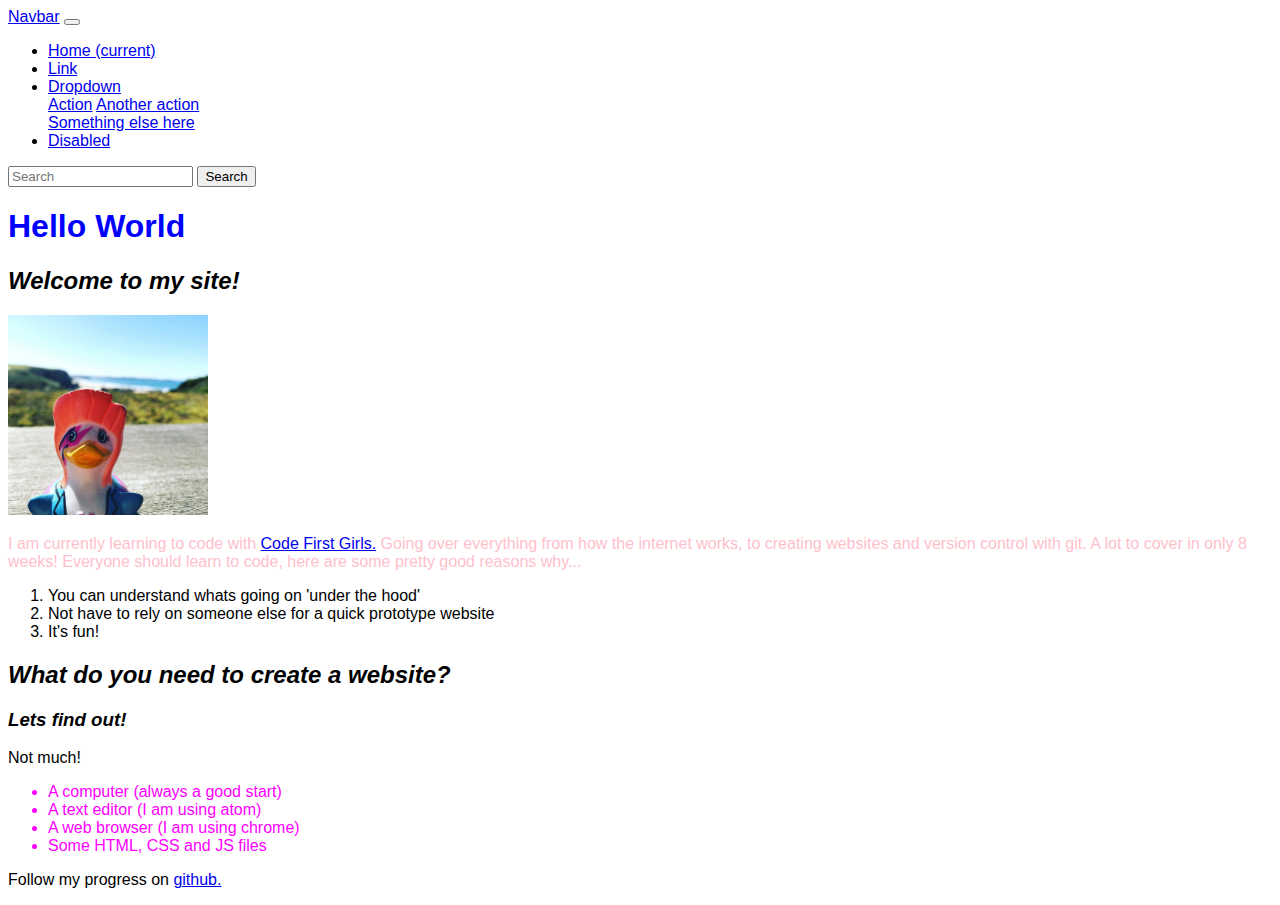
==== index.html @ 2ead41dc "Update index.html" ====
<!DOCTYPE html PUBLIC "-//W3C//DTD HTML 4.01//EN" "http://www.w3.org/TR/html4/strict.dtd">
<html>
<head>
  <link rel="stylesheet" href="https://stackpath.bootstrapcdn.com/bootstrap/4.4.0/css/bootstrap.min.css" integrity="sha384-SI27wrMjH3ZZ89r4o+fGIJtnzkAnFs3E4qz9DIYioCQ5l9Rd/7UAa8DHcaL8jkWt" crossorigin="anonymous">
  <link rel="stylesheet" type="text/css" href="CSS/style.css">
</head>
<body>
  <nav class="navbar navbar-expand-lg navbar-light bg-light">
  <a class="navbar-brand" href="#">Navbar</a>
  <button class="navbar-toggler" type="button" data-toggle="collapse" data-target="#navbarSupportedContent" aria-controls="navbarSupportedContent" aria-expanded="false" aria-label="Toggle navigation">
    <span class="navbar-toggler-icon"></span>
  </button>

  <div class="collapse navbar-collapse" id="navbarSupportedContent">
    <ul class="navbar-nav mr-auto">
      <li class="nav-item active">
        <a class="nav-link" href="#">Home <span class="sr-only">(current)</span></a>
      </li>
      <li class="nav-item">
        <a class="nav-link" href="#">Link</a>
      </li>
      <li class="nav-item dropdown">
        <a class="nav-link dropdown-toggle" href="#" id="navbarDropdown" role="button" data-toggle="dropdown" aria-haspopup="true" aria-expanded="false">
          Dropdown
        </a>
        <div class="dropdown-menu" aria-labelledby="navbarDropdown">
          <a class="dropdown-item" href="#">Action</a>
          <a class="dropdown-item" href="#">Another action</a>
          <div class="dropdown-divider"></div>
          <a class="dropdown-item" href="#">Something else here</a>
        </div>
      </li>
      <li class="nav-item">
        <a class="nav-link disabled" href="#" tabindex="-1" aria-disabled="true">Disabled</a>
      </li>
    </ul>
    <form class="form-inline my-2 my-lg-0">
      <input class="form-control mr-sm-2" type="search" placeholder="Search" aria-label="Search">
      <button class="btn btn-outline-success my-2 my-sm-0" type="submit">Search</button>
    </form>
  </div>
</nav>
  <h1>Hello World</h1>
  <h2 id="headingtwo" >Welcome to my site!</h2>
    <img src='duck.jpg'height='200'width='200'>

    <p id="basetext"> I am currently learning to code with <a href="https://www.codefirstgirls.org.uk/">
        Code First Girls.</a> Going over everything from how the internet works, to creating websites and version control with git. A lot to cover in only 8 weeks! Everyone should learn to code, here are some pretty good reasons why...
      <ol>
        <li> You can understand whats going on 'under the hood'</li>
        <li> Not have to rely on someone else for a quick prototype website </li>
        <li> It's fun! </li>
      </ol>
      <script src="https://code.jquery.com/jquery-3.4.1.slim.min.js" integrity="sha384-J6qa4849blE2+poT4WnyKhv5vZF5SrPo0iEjwBvKU7imGFAV0wwj1yYfoRSJoZ+n" crossorigin="anonymous"></script>
<script src="https://cdn.jsdelivr.net/npm/popper.js@1.16.0/dist/umd/popper.min.js" integrity="sha384-Q6E9RHvbIyZFJoft+2mJbHaEWldlvI9IOYy5n3zV9zzTtmI3UksdQRVvoxMfooAo" crossorigin="anonymous"></script>
<script src="https://stackpath.bootstrapcdn.com/bootstrap/4.4.0/js/bootstrap.min.js" integrity="sha384-3qaqj0lc6sV/qpzrc1N5DC6i1VRn/HyX4qdPaiEFbn54VjQBEU341pvjz7Dv3n6P" crossorigin="anonymous"></script>
</body>
<head>
  <h2> <i>What do you need to create a website?</i> </h2>
  <h3> <i>Lets find out!</i> </h3>

Not much!

<ul class="lists">
    <li > A computer (always a good start)
    <li > A text editor (I am using atom)
    <li > A web browser (I am using chrome)
    <li > Some HTML, CSS and JS files
</ul>

Follow my progress on <a href="https://github.com/"> github.</a> <span class="Apple-converted-space"> </span></span></p>


</html>
---- CSS/style.css ----
h1 {
  color: blue;
}

#basetext {
    color:pink;
}

.list {
  color:green
}

.lists {
  color:magenta
}

#headingtwo {
  font-style: italic;
  font-family: arial
}

body {
  font-family: arial

}
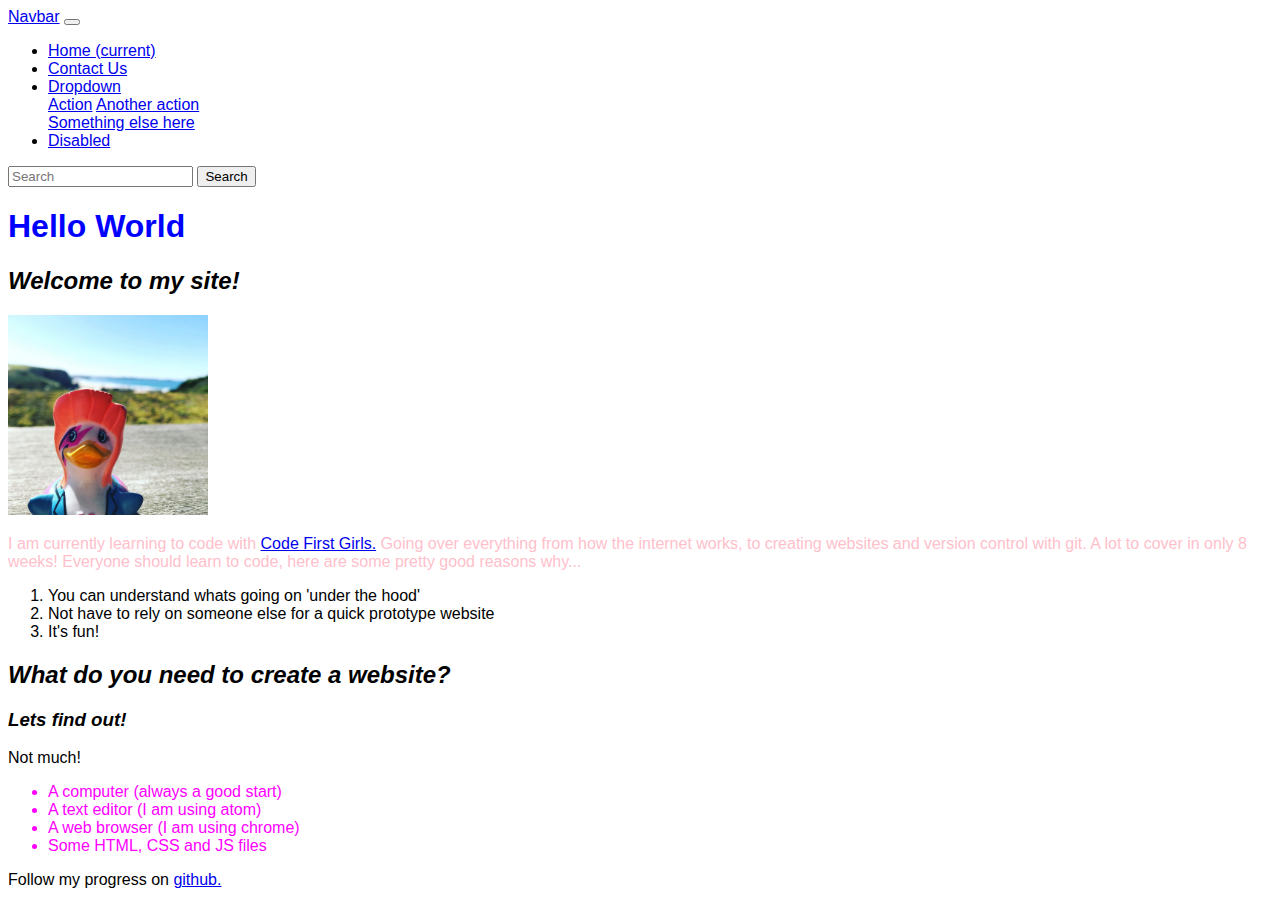
==== commit d1432250: "With online" ====
--- a/index.html
+++ b/index.html
@@ -17,7 +17,7 @@
         <a class="nav-link" href="#">Home <span class="sr-only">(current)</span></a>
       </li>
       <li class="nav-item">
-        <a class="nav-link" href="#">Link</a>
+        <a class="nav-link" href="./contact.html">Contact Us</a>
       </li>
       <li class="nav-item dropdown">
         <a class="nav-link dropdown-toggle" href="#" id="navbarDropdown" role="button" data-toggle="dropdown" aria-haspopup="true" aria-expanded="false">
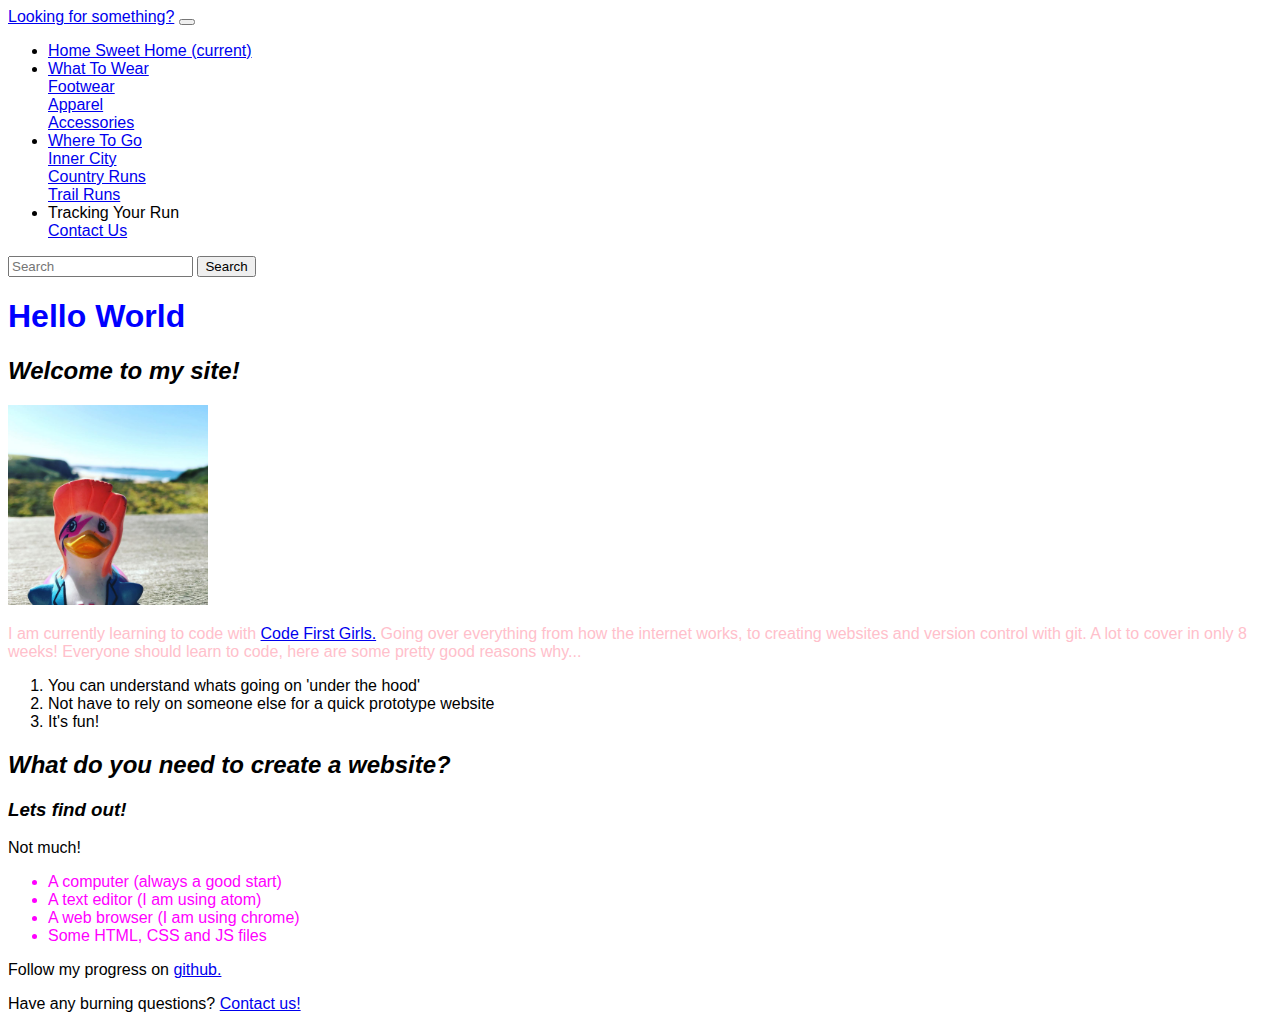
==== commit f01fa7b4: "pages updated" ====
--- a/index.html
+++ b/index.html
@@ -6,7 +6,7 @@
 </head>
 <body>
   <nav class="navbar navbar-expand-lg navbar-light bg-light">
-  <a class="navbar-brand" href="#">Navbar</a>
+  <a class="navbar-brand" href="#">Looking for something?</a>
   <button class="navbar-toggler" type="button" data-toggle="collapse" data-target="#navbarSupportedContent" aria-controls="navbarSupportedContent" aria-expanded="false" aria-label="Toggle navigation">
     <span class="navbar-toggler-icon"></span>
   </button>
@@ -14,24 +14,36 @@
   <div class="collapse navbar-collapse" id="navbarSupportedContent">
     <ul class="navbar-nav mr-auto">
       <li class="nav-item active">
-        <a class="nav-link" href="#">Home <span class="sr-only">(current)</span></a>
-      </li>
-      <li class="nav-item">
-        <a class="nav-link" href="./contact.html">Contact Us</a>
+        <a class="nav-link" href="#"> Home Sweet Home <span class="sr-only">(current)</span></a>
       </li>
       <li class="nav-item dropdown">
         <a class="nav-link dropdown-toggle" href="#" id="navbarDropdown" role="button" data-toggle="dropdown" aria-haspopup="true" aria-expanded="false">
-          Dropdown
+          What To Wear
         </a>
         <div class="dropdown-menu" aria-labelledby="navbarDropdown">
-          <a class="dropdown-item" href="#">Action</a>
-          <a class="dropdown-item" href="#">Another action</a>
+          <a class="dropdown-item" href="footwear.html">Footwear</a>
           <div class="dropdown-divider"></div>
-          <a class="dropdown-item" href="#">Something else here</a>
+          <a class="dropdown-item" href="#">Apparel</a>
+          <div class="dropdown-divider"></div>
+          <a class="dropdown-item" href="#">Accessories</a>
         </div>
       </li>
-      <li class="nav-item">
-        <a class="nav-link disabled" href="#" tabindex="-1" aria-disabled="true">Disabled</a>
+      <li class="nav-item dropdown">
+        <a class="nav-link dropdown-toggle" href="#" id="navbarDropdown" role="button" data-toggle="dropdown" aria-haspopup="true" aria-expanded="false">
+          Where To Go
+        </a>
+        <div class="dropdown-menu" aria-labelledby="navbarDropdown">
+          <a class="dropdown-item" href="#">Inner City</a>
+          <div class="dropdown-divider"></div>
+          <a class="dropdown-item" href="#">Country Runs</a>
+          <div class="dropdown-divider"></div>
+          <a class="dropdown-item" href="#">Trail Runs</a>
+        </div>
+      </li>
+      <li>
+        <a class="nav-link" > Tracking Your Run </a>
+      </li>
+        <a class="nav-link" href="./contact.html">Contact Us</a>
       </li>
     </ul>
     <form class="form-inline my-2 my-lg-0">
@@ -70,5 +82,7 @@
 
 Follow my progress on <a href="https://github.com/"> github.</a> <span class="Apple-converted-space"> </span></span></p>
 
+<a> Have any burning questions? </a>
+  <a href="contact.html">Contact us!</a>
 
 </html>
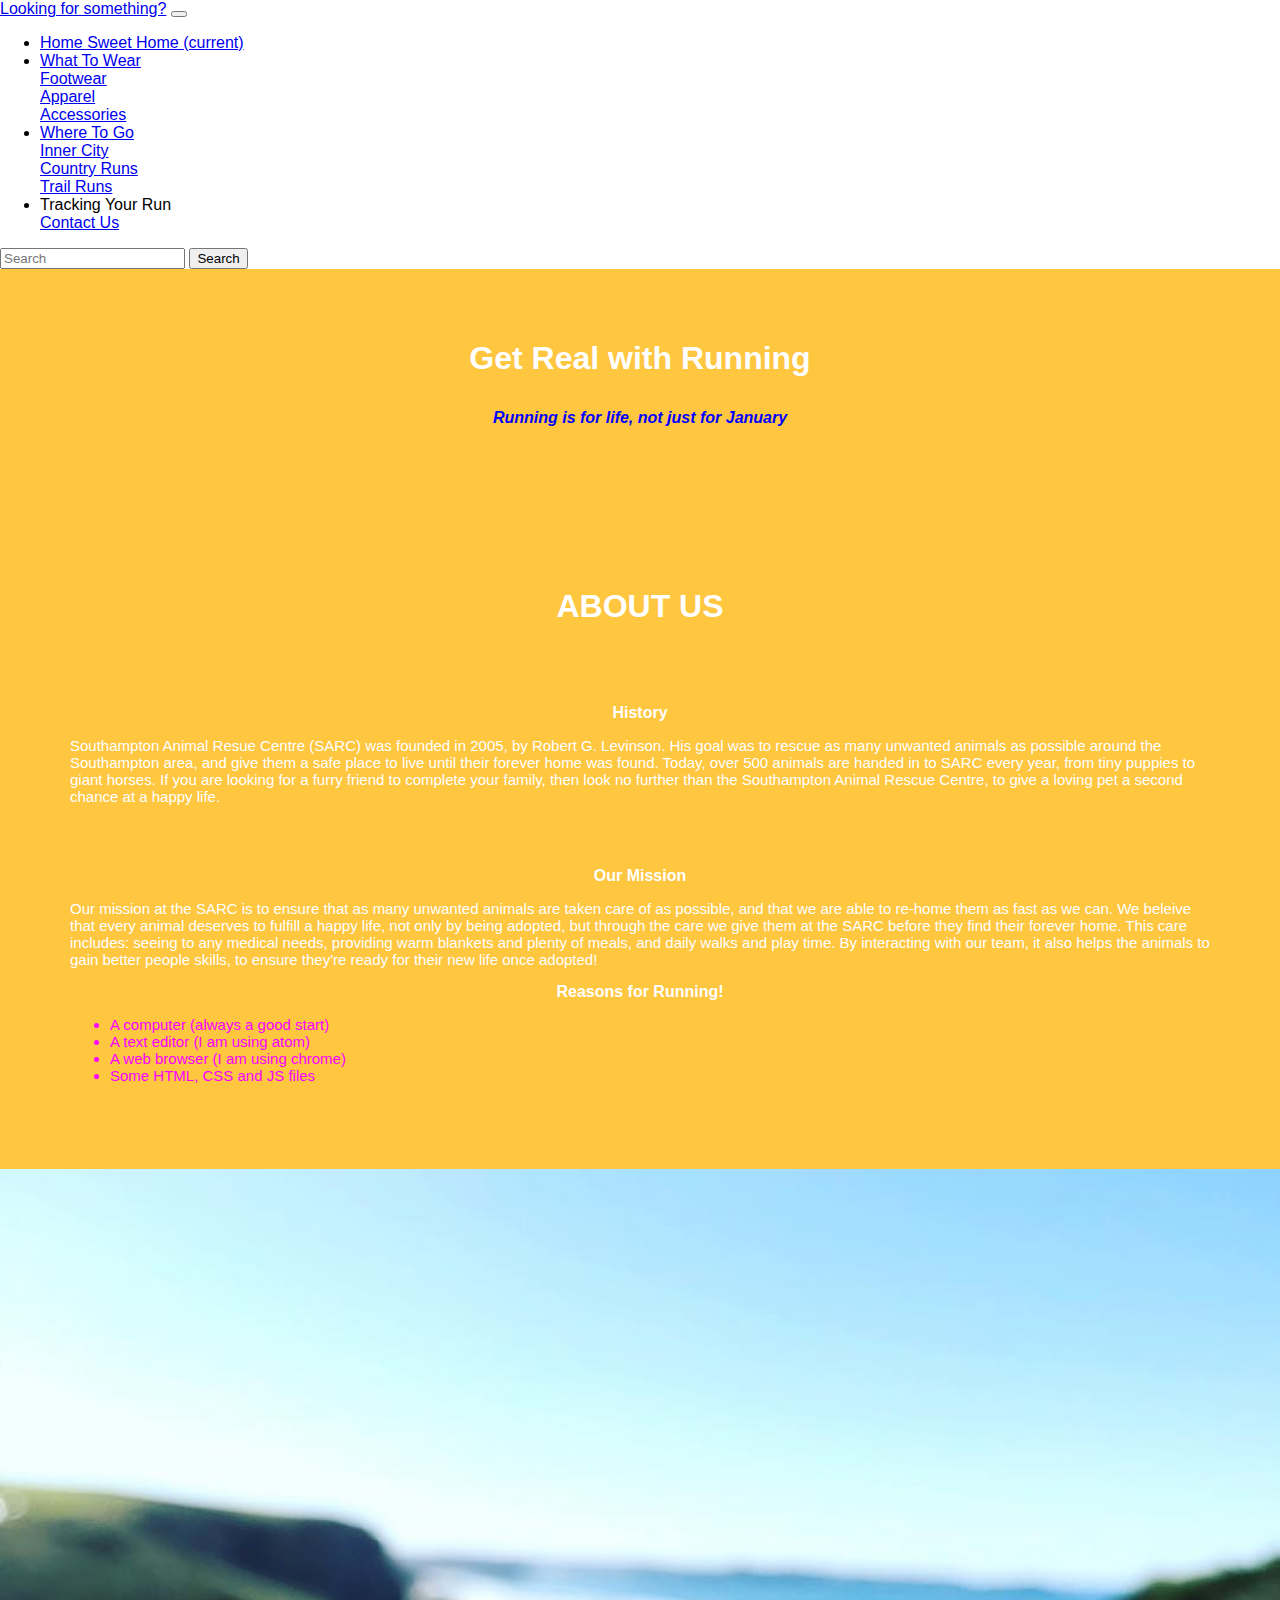
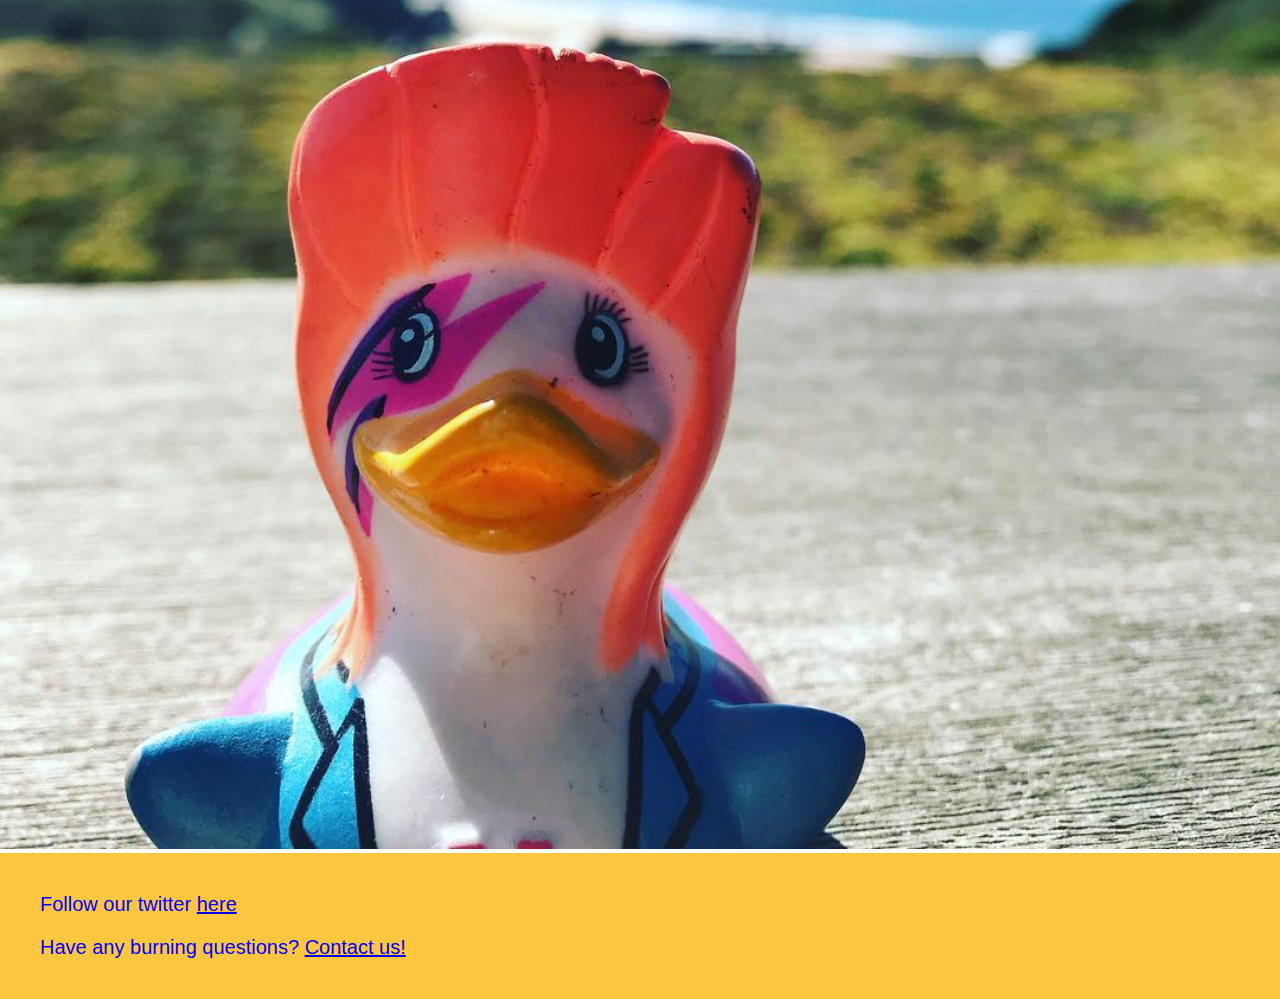
==== commit a2e74110: "Latest" ====
--- a/index.html
+++ b/index.html
@@ -52,37 +52,59 @@
     </form>
   </div>
 </nav>
-  <h1>Hello World</h1>
-  <h2 id="headingtwo" >Welcome to my site!</h2>
-    <img src='duck.jpg'height='200'width='200'>
+<div class="main" id="page11">
+    <link rel="stylesheet" href="https://stackpath.bootstrapcdn.com/bootstrap/4.4.0/css/bootstrap.min.css" integrity="sha384-SI27wrMjH3ZZ89r4o+fGIJtnzkAnFs3E4qz9DIYioCQ5l9Rd/7UAa8DHcaL8jkWt" crossorigin="anonymous">
+    <link rel="stylesheet" type="text/css" href="CSS/style.css">
+      <h1>Get Real with Running</h1>
+      <h2 id="headingtwo" >Running is for life, not just for January</h2>
+   </p></div>
 
-    <p id="basetext"> I am currently learning to code with <a href="https://www.codefirstgirls.org.uk/">
-        Code First Girls.</a> Going over everything from how the internet works, to creating websites and version control with git. A lot to cover in only 8 weeks! Everyone should learn to code, here are some pretty good reasons why...
-      <ol>
-        <li> You can understand whats going on 'under the hood'</li>
-        <li> Not have to rely on someone else for a quick prototype website </li>
-        <li> It's fun! </li>
-      </ol>
-      <script src="https://code.jquery.com/jquery-3.4.1.slim.min.js" integrity="sha384-J6qa4849blE2+poT4WnyKhv5vZF5SrPo0iEjwBvKU7imGFAV0wwj1yYfoRSJoZ+n" crossorigin="anonymous"></script>
-<script src="https://cdn.jsdelivr.net/npm/popper.js@1.16.0/dist/umd/popper.min.js" integrity="sha384-Q6E9RHvbIyZFJoft+2mJbHaEWldlvI9IOYy5n3zV9zzTtmI3UksdQRVvoxMfooAo" crossorigin="anonymous"></script>
-<script src="https://stackpath.bootstrapcdn.com/bootstrap/4.4.0/js/bootstrap.min.js" integrity="sha384-3qaqj0lc6sV/qpzrc1N5DC6i1VRn/HyX4qdPaiEFbn54VjQBEU341pvjz7Dv3n6P" crossorigin="anonymous"></script>
-</body>
-<head>
-  <h2> <i>What do you need to create a website?</i> </h2>
-  <h3> <i>Lets find out!</i> </h3>
+    <div class="main" id="page1">
+        <link rel="stylesheet" href="https://stackpath.bootstrapcdn.com/bootstrap/4.4.0/css/bootstrap.min.css" integrity="sha384-SI27wrMjH3ZZ89r4o+fGIJtnzkAnFs3E4qz9DIYioCQ5l9Rd/7UAa8DHcaL8jkWt" crossorigin="anonymous">
+        <link rel="stylesheet" type="text/css" href="CSS/style.css">
+             <a id="ABOUT US" class="smooth"></a>
+             <h1>ABOUT US</h1>
+             <br>
+             <br>
+             <h2>History</h2>
+             <p> Southampton Animal Resue Centre (SARC) was founded in 2005, by Robert G. Levinson. His goal was to rescue as many unwanted animals as possible around the Southampton area,
+             and give them a safe place to live until their forever home was found. Today, over 500 animals are handed in to SARC every year, from tiny puppies to giant horses. If you are
+             looking for a furry friend to complete your family, then look no further than the Southampton Animal Rescue Centre, to give a loving pet a second chance at a happy life.</p>
+             <br>
+             <br>
+             <h2>Our Mission</h2>
+             <p> Our mission at the SARC is to ensure that as many unwanted animals are taken care of as possible, and that we are able to re-home them as fast as we can. We beleive that every
+               animal deserves to fulfill a happy life, not only by being adopted, but through the care we give them at the SARC before they find their forever home. This care includes: seeing to
+               any medical needs, providing warm blankets and plenty of meals, and daily walks and play time. By interacting with our team, it also helps the animals to gain better people skills,
+               to ensure they're ready for their new life once adopted!
+            <h2>Reasons for Running!</h2>
+               <ul class="lists">
+                   <li > A computer (always a good start)
+                   <li > A text editor (I am using atom)
+                   <li > A web browser (I am using chrome)
+                   <li > Some HTML, CSS and JS files
+               </ul>
 
-Not much!
+           </p></div>
 
-<ul class="lists">
-    <li > A computer (always a good start)
-    <li > A text editor (I am using atom)
-    <li > A web browser (I am using chrome)
-    <li > Some HTML, CSS and JS files
-</ul>
+     <img src="duck.jpg" alt="ducks" style="width:100%">
+           <script>
+           $(function () {
+             $(document).scroll(function () {
+               var $nav = $(".navbar-fixed-top");
+               $nav.toggleClass('scrolled', $(this).scrollTop() > $nav.height());
+             });
+           });
+           </script>
 
-Follow my progress on <a href="https://github.com/"> github.</a> <span class="Apple-converted-space"> </span></span></p>
+
+  <div class="main" id="page11">
+      <link rel="stylesheet" href="https://stackpath.bootstrapcdn.com/bootstrap/4.4.0/css/bootstrap.min.css" integrity="sha384-SI27wrMjH3ZZ89r4o+fGIJtnzkAnFs3E4qz9DIYioCQ5l9Rd/7UAa8DHcaL8jkWt" crossorigin="anonymous">
+      <link rel="stylesheet" type="text/css" href="CSS/style.css">
+Follow our twitter <a href="https://twitter.com/Twitter?ref_src=twsrc%5Egoogle%7Ctwcamp%5Eserp%7Ctwgr%5Eauthor"> here</a> <span class="Apple-converted-space"> </span></span></p>
 
 <a> Have any burning questions? </a>
   <a href="contact.html">Contact us!</a>
 
+   </div>
 </html>
--- a/CSS/style.css
+++ b/CSS/style.css
@@ -1,9 +1,6 @@
 h1 {
   color: blue;
-}
-
-#basetext {
-    color:pink;
+  font-family: helvetica
 }
 
 .list {
@@ -16,10 +13,107 @@
 
 #headingtwo {
   font-style: italic;
-  font-family: arial
+  font-family: helvetica
 }
 
 body {
-  font-family: arial
+  font-family: helvetica
 
 }
+
+#page1 {
+    color: white;
+    background-color: #FFC63F;
+    padding: 70px;
+    margin: 0px;
+    font-family: 'Noto Sans', sans-serif;
+    font-size: 15px;
+}
+
+XXXXXXX
+
+html { scroll-behavior: smooth;}
+
+h1 {
+  font-family: 'Helvetica', sans-serif;
+  font-size: 32px;
+  text-align: center;
+  padding: 10px;
+  ;
+}
+
+h2 {
+  font-family: 'Helvetica', sans-serif;
+  font-size: 16px;
+  text-align: center;
+  padding: 0px;
+;
+
+}
+
+
+body {
+     margin: 0;
+     padding: 0;
+     }
+
+ #navbar  {
+       overflow: hidden;
+       background-color: rgba(105,105,105,0.85);
+     }
+
+
+     #navbar a{
+       float: left;
+       display: block;
+
+       color: white;
+       text-align: center;
+       padding: 16px 16px;
+       text-decoration: none;
+       font-family: 'Helvetica', sans-serif;
+       font-size: 19px;
+     }
+
+#page1 {
+  color: white;
+  background-color:#FFC63F;
+  padding: 70px;
+  margin: 0px;
+  font-family: 'Noto Sans', sans-serif;
+  font-size: 15px;
+}
+
+#page1 h1  {
+  color: white;}
+  #page1 h2  {
+    color: white;}
+
+#page11 {
+    color: blue;
+    background-color:#FFC63F;
+    padding: 40px;
+    margin: 0px;
+    font-family: 'Helvetica', sans-serif;
+    font-size: 20px;
+  }
+
+#page11 h1  {
+    color: white;}
+    #page1 h2  {
+      color: white;}
+
+.button {
+    background-color: red;
+    border: none;
+    color: white;
+    padding: 20px;
+    text-align: center;
+    text-decoration: none;
+    opacity: 1;
+      transition: 0.3s;
+      display:block;
+      margin:0 auto;
+    font-size: 16px;
+    cursor: pointer;
+border-radius: 12px;}
--- a/CSS/style.css
+++ b/CSS/style.css
@@ -1,9 +1,6 @@
 h1 {
   color: blue;
-}
-
-#basetext {
-    color:pink;
+  font-family: helvetica
 }
 
 .list {
@@ -16,10 +13,107 @@
 
 #headingtwo {
   font-style: italic;
-  font-family: arial
+  font-family: helvetica
 }
 
 body {
-  font-family: arial
+  font-family: helvetica
 
 }
+
+#page1 {
+    color: white;
+    background-color: #FFC63F;
+    padding: 70px;
+    margin: 0px;
+    font-family: 'Noto Sans', sans-serif;
+    font-size: 15px;
+}
+
+XXXXXXX
+
+html { scroll-behavior: smooth;}
+
+h1 {
+  font-family: 'Helvetica', sans-serif;
+  font-size: 32px;
+  text-align: center;
+  padding: 10px;
+  ;
+}
+
+h2 {
+  font-family: 'Helvetica', sans-serif;
+  font-size: 16px;
+  text-align: center;
+  padding: 0px;
+;
+
+}
+
+
+body {
+     margin: 0;
+     padding: 0;
+     }
+
+ #navbar  {
+       overflow: hidden;
+       background-color: rgba(105,105,105,0.85);
+     }
+
+
+     #navbar a{
+       float: left;
+       display: block;
+
+       color: white;
+       text-align: center;
+       padding: 16px 16px;
+       text-decoration: none;
+       font-family: 'Helvetica', sans-serif;
+       font-size: 19px;
+     }
+
+#page1 {
+  color: white;
+  background-color:#FFC63F;
+  padding: 70px;
+  margin: 0px;
+  font-family: 'Noto Sans', sans-serif;
+  font-size: 15px;
+}
+
+#page1 h1  {
+  color: white;}
+  #page1 h2  {
+    color: white;}
+
+#page11 {
+    color: blue;
+    background-color:#FFC63F;
+    padding: 40px;
+    margin: 0px;
+    font-family: 'Helvetica', sans-serif;
+    font-size: 20px;
+  }
+
+#page11 h1  {
+    color: white;}
+    #page1 h2  {
+      color: white;}
+
+.button {
+    background-color: red;
+    border: none;
+    color: white;
+    padding: 20px;
+    text-align: center;
+    text-decoration: none;
+    opacity: 1;
+      transition: 0.3s;
+      display:block;
+      margin:0 auto;
+    font-size: 16px;
+    cursor: pointer;
+border-radius: 12px;}
--- a/CSS/style.css
+++ b/CSS/style.css
@@ -1,9 +1,6 @@
 h1 {
   color: blue;
-}
-
-#basetext {
-    color:pink;
+  font-family: helvetica
 }
 
 .list {
@@ -16,10 +13,107 @@
 
 #headingtwo {
   font-style: italic;
-  font-family: arial
+  font-family: helvetica
 }
 
 body {
-  font-family: arial
+  font-family: helvetica
 
 }
+
+#page1 {
+    color: white;
+    background-color: #FFC63F;
+    padding: 70px;
+    margin: 0px;
+    font-family: 'Noto Sans', sans-serif;
+    font-size: 15px;
+}
+
+XXXXXXX
+
+html { scroll-behavior: smooth;}
+
+h1 {
+  font-family: 'Helvetica', sans-serif;
+  font-size: 32px;
+  text-align: center;
+  padding: 10px;
+  ;
+}
+
+h2 {
+  font-family: 'Helvetica', sans-serif;
+  font-size: 16px;
+  text-align: center;
+  padding: 0px;
+;
+
+}
+
+
+body {
+     margin: 0;
+     padding: 0;
+     }
+
+ #navbar  {
+       overflow: hidden;
+       background-color: rgba(105,105,105,0.85);
+     }
+
+
+     #navbar a{
+       float: left;
+       display: block;
+
+       color: white;
+       text-align: center;
+       padding: 16px 16px;
+       text-decoration: none;
+       font-family: 'Helvetica', sans-serif;
+       font-size: 19px;
+     }
+
+#page1 {
+  color: white;
+  background-color:#FFC63F;
+  padding: 70px;
+  margin: 0px;
+  font-family: 'Noto Sans', sans-serif;
+  font-size: 15px;
+}
+
+#page1 h1  {
+  color: white;}
+  #page1 h2  {
+    color: white;}
+
+#page11 {
+    color: blue;
+    background-color:#FFC63F;
+    padding: 40px;
+    margin: 0px;
+    font-family: 'Helvetica', sans-serif;
+    font-size: 20px;
+  }
+
+#page11 h1  {
+    color: white;}
+    #page1 h2  {
+      color: white;}
+
+.button {
+    background-color: red;
+    border: none;
+    color: white;
+    padding: 20px;
+    text-align: center;
+    text-decoration: none;
+    opacity: 1;
+      transition: 0.3s;
+      display:block;
+      margin:0 auto;
+    font-size: 16px;
+    cursor: pointer;
+border-radius: 12px;}
--- a/CSS/style.css
+++ b/CSS/style.css
@@ -1,9 +1,6 @@
 h1 {
   color: blue;
-}
-
-#basetext {
-    color:pink;
+  font-family: helvetica
 }
 
 .list {
@@ -16,10 +13,107 @@
 
 #headingtwo {
   font-style: italic;
-  font-family: arial
+  font-family: helvetica
 }
 
 body {
-  font-family: arial
+  font-family: helvetica
 
 }
+
+#page1 {
+    color: white;
+    background-color: #FFC63F;
+    padding: 70px;
+    margin: 0px;
+    font-family: 'Noto Sans', sans-serif;
+    font-size: 15px;
+}
+
+XXXXXXX
+
+html { scroll-behavior: smooth;}
+
+h1 {
+  font-family: 'Helvetica', sans-serif;
+  font-size: 32px;
+  text-align: center;
+  padding: 10px;
+  ;
+}
+
+h2 {
+  font-family: 'Helvetica', sans-serif;
+  font-size: 16px;
+  text-align: center;
+  padding: 0px;
+;
+
+}
+
+
+body {
+     margin: 0;
+     padding: 0;
+     }
+
+ #navbar  {
+       overflow: hidden;
+       background-color: rgba(105,105,105,0.85);
+     }
+
+
+     #navbar a{
+       float: left;
+       display: block;
+
+       color: white;
+       text-align: center;
+       padding: 16px 16px;
+       text-decoration: none;
+       font-family: 'Helvetica', sans-serif;
+       font-size: 19px;
+     }
+
+#page1 {
+  color: white;
+  background-color:#FFC63F;
+  padding: 70px;
+  margin: 0px;
+  font-family: 'Noto Sans', sans-serif;
+  font-size: 15px;
+}
+
+#page1 h1  {
+  color: white;}
+  #page1 h2  {
+    color: white;}
+
+#page11 {
+    color: blue;
+    background-color:#FFC63F;
+    padding: 40px;
+    margin: 0px;
+    font-family: 'Helvetica', sans-serif;
+    font-size: 20px;
+  }
+
+#page11 h1  {
+    color: white;}
+    #page1 h2  {
+      color: white;}
+
+.button {
+    background-color: red;
+    border: none;
+    color: white;
+    padding: 20px;
+    text-align: center;
+    text-decoration: none;
+    opacity: 1;
+      transition: 0.3s;
+      display:block;
+      margin:0 auto;
+    font-size: 16px;
+    cursor: pointer;
+border-radius: 12px;}
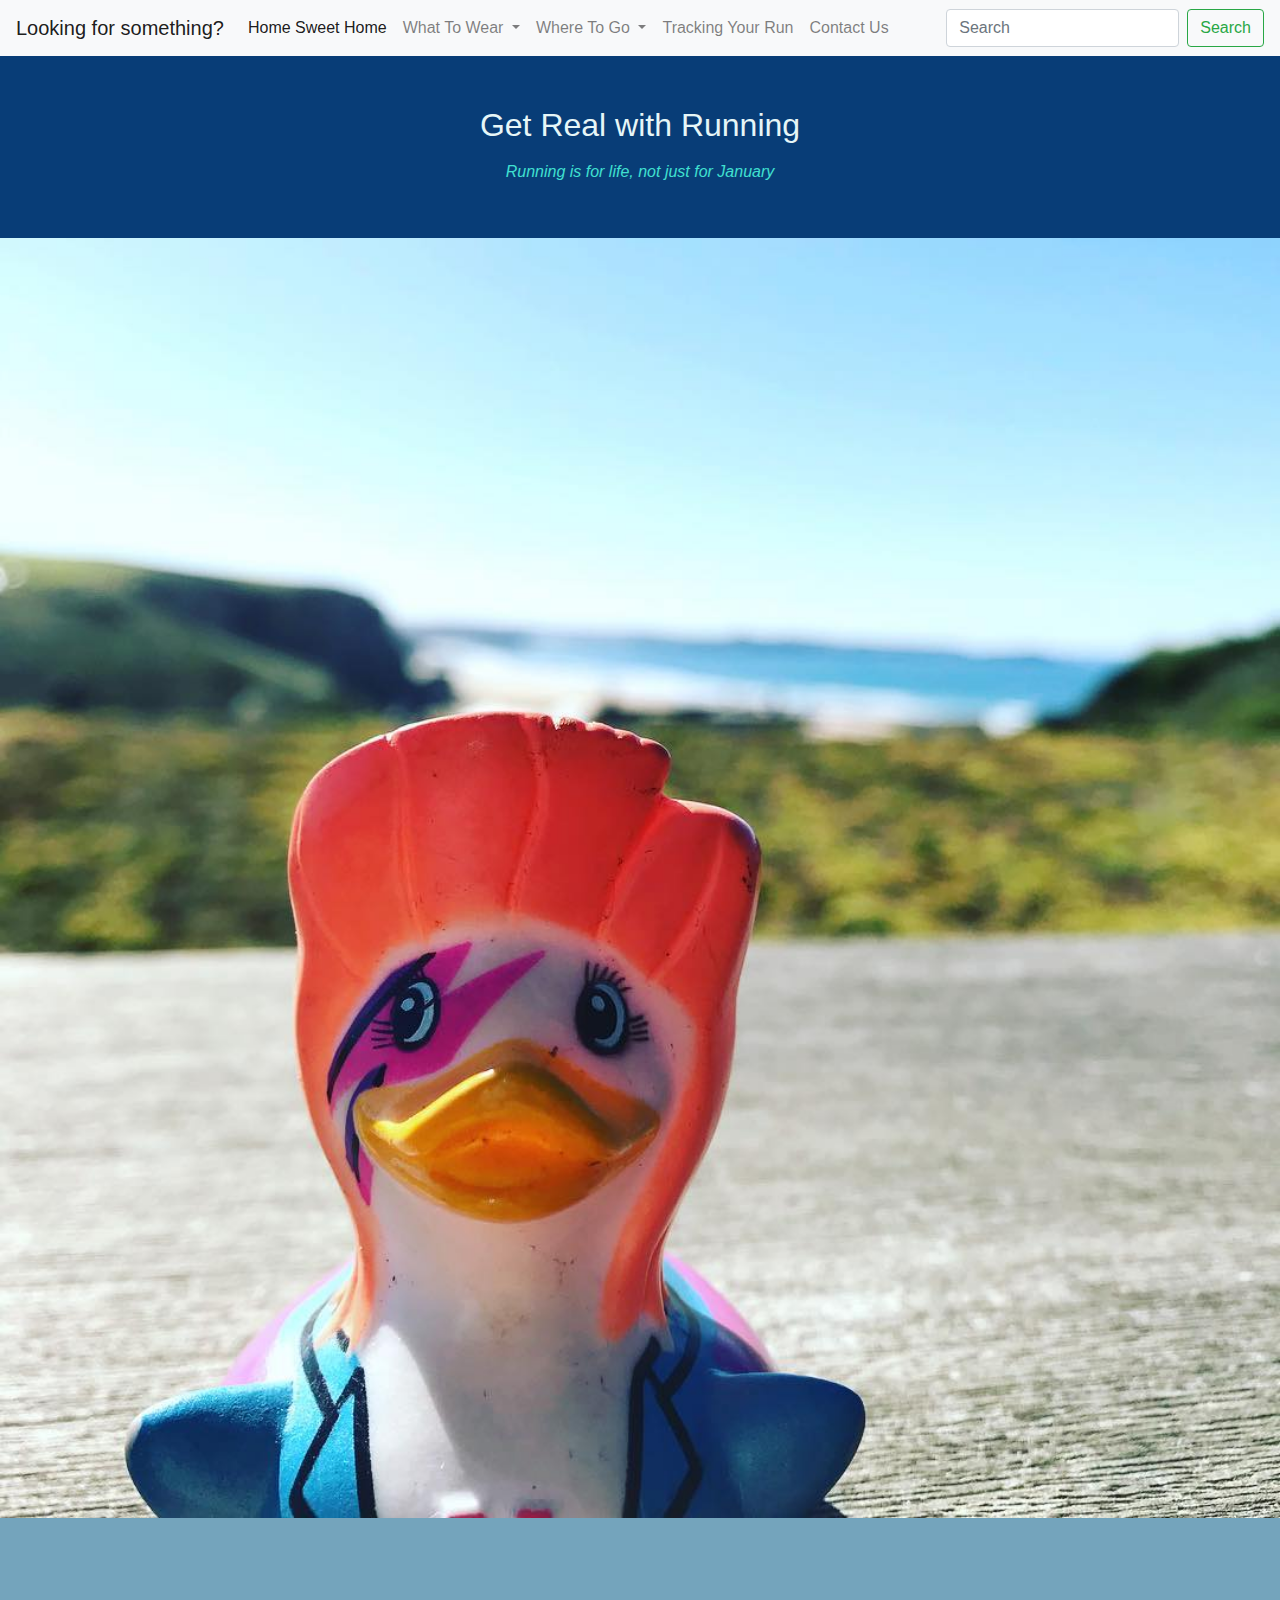
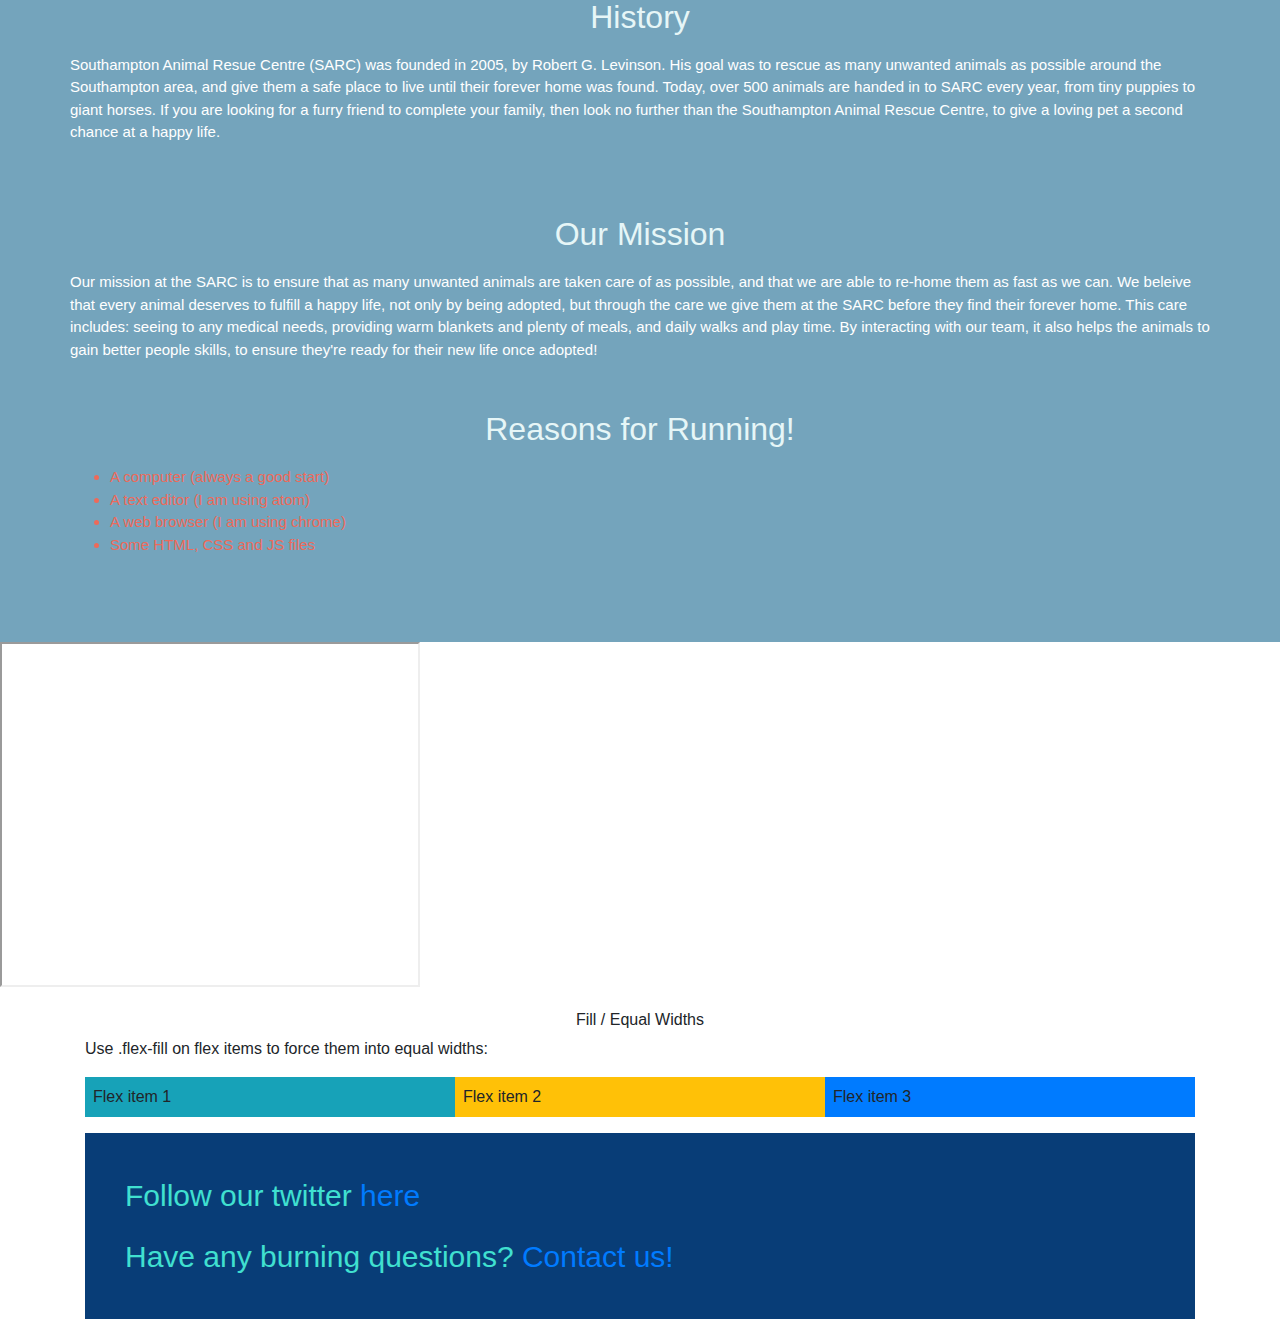
==== commit fdc82948: "Front half done - need to sort the nav bar" ====
--- a/index.html
+++ b/index.html
@@ -51,7 +51,8 @@
       <button class="btn btn-outline-success my-2 my-sm-0" type="submit">Search</button>
     </form>
   </div>
-</nav>
+  </nav>
+
 <div class="main" id="page11">
     <link rel="stylesheet" href="https://stackpath.bootstrapcdn.com/bootstrap/4.4.0/css/bootstrap.min.css" integrity="sha384-SI27wrMjH3ZZ89r4o+fGIJtnzkAnFs3E4qz9DIYioCQ5l9Rd/7UAa8DHcaL8jkWt" crossorigin="anonymous">
     <link rel="stylesheet" type="text/css" href="CSS/style.css">
@@ -59,25 +60,34 @@
       <h2 id="headingtwo" >Running is for life, not just for January</h2>
    </p></div>
 
+   <img src="duck.jpg" alt="ducks" style="width:100%">
+         <script>
+         $(function () {
+           $(document).scroll(function () {
+             var $nav = $(".navbar-fixed-top");
+             $nav.toggleClass('scrolled', $(this).scrollTop() > $nav.height());
+           });
+         });
+         </script>
+
     <div class="main" id="page1">
         <link rel="stylesheet" href="https://stackpath.bootstrapcdn.com/bootstrap/4.4.0/css/bootstrap.min.css" integrity="sha384-SI27wrMjH3ZZ89r4o+fGIJtnzkAnFs3E4qz9DIYioCQ5l9Rd/7UAa8DHcaL8jkWt" crossorigin="anonymous">
         <link rel="stylesheet" type="text/css" href="CSS/style.css">
-             <a id="ABOUT US" class="smooth"></a>
-             <h1>ABOUT US</h1>
-             <br>
-             <br>
-             <h2>History</h2>
+             <a class="smooth"></a>
+             <h1>History</h1>
              <p> Southampton Animal Resue Centre (SARC) was founded in 2005, by Robert G. Levinson. His goal was to rescue as many unwanted animals as possible around the Southampton area,
              and give them a safe place to live until their forever home was found. Today, over 500 animals are handed in to SARC every year, from tiny puppies to giant horses. If you are
              looking for a furry friend to complete your family, then look no further than the Southampton Animal Rescue Centre, to give a loving pet a second chance at a happy life.</p>
              <br>
              <br>
-             <h2>Our Mission</h2>
+             <h1>Our Mission</h1>
              <p> Our mission at the SARC is to ensure that as many unwanted animals are taken care of as possible, and that we are able to re-home them as fast as we can. We beleive that every
                animal deserves to fulfill a happy life, not only by being adopted, but through the care we give them at the SARC before they find their forever home. This care includes: seeing to
                any medical needs, providing warm blankets and plenty of meals, and daily walks and play time. By interacting with our team, it also helps the animals to gain better people skills,
                to ensure they're ready for their new life once adopted!
-            <h2>Reasons for Running!</h2>
+            <br>
+            <br>
+            <h1>Reasons for Running!</h1>
                <ul class="lists">
                    <li > A computer (always a good start)
                    <li > A text editor (I am using atom)
@@ -86,21 +96,40 @@
                </ul>
 
            </p></div>
+      <body>
+        <div class="main">
+        <iframe width="420" height="345" src="https://www.youtube.com/embed/tgbNymZ7vqY">
+        </iframe>
+        <a class="smooth"></a>
+      </div>
+      </body>
 
-     <img src="duck.jpg" alt="ducks" style="width:100%">
-           <script>
-           $(function () {
-             $(document).scroll(function () {
-               var $nav = $(".navbar-fixed-top");
-               $nav.toggleClass('scrolled', $(this).scrollTop() > $nav.height());
-             });
-           });
-           </script>
+      <head>
+        <title>Bootstrap Example</title>
+        <meta charset="utf-8">
+        <meta name="viewport" content="width=device-width, initial-scale=1">
+        <link rel="stylesheet" href="https://maxcdn.bootstrapcdn.com/bootstrap/4.4.1/css/bootstrap.min.css">
+        <script src="https://ajax.googleapis.com/ajax/libs/jquery/3.4.1/jquery.min.js"></script>
+        <script src="https://cdnjs.cloudflare.com/ajax/libs/popper.js/1.16.0/umd/popper.min.js"></script>
+        <script src="https://maxcdn.bootstrapcdn.com/bootstrap/4.4.1/js/bootstrap.min.js"></script>
+      </head>
 
+      <body>
+      <div class="container mt-3">
+        <h2>Fill / Equal Widths</h2>
+        <p>Use .flex-fill on flex items to force them into equal widths:</p>
+        <div class="d-flex mb-3">
+          <div class="p-2 flex-fill bg-info">Flex item 1</div>
+          <div class="p-2 flex-fill bg-warning">Flex item 2</div>
+          <div class="p-2 flex-fill bg-primary">Flex item 3</div>
+        </div>
+
+      </body>
 
   <div class="main" id="page11">
       <link rel="stylesheet" href="https://stackpath.bootstrapcdn.com/bootstrap/4.4.0/css/bootstrap.min.css" integrity="sha384-SI27wrMjH3ZZ89r4o+fGIJtnzkAnFs3E4qz9DIYioCQ5l9Rd/7UAa8DHcaL8jkWt" crossorigin="anonymous">
       <link rel="stylesheet" type="text/css" href="CSS/style.css">
+
 Follow our twitter <a href="https://twitter.com/Twitter?ref_src=twsrc%5Egoogle%7Ctwcamp%5Eserp%7Ctwgr%5Eauthor"> here</a> <span class="Apple-converted-space"> </span></span></p>
 
 <a> Have any burning questions? </a>
--- a/CSS/style.css
+++ b/CSS/style.css
@@ -1,5 +1,5 @@
 h1 {
-  color: blue;
+  color:#083D77;
   font-family: helvetica
 }
 
@@ -8,7 +8,7 @@
 }
 
 .lists {
-  color:magenta
+  color:#ED6A5A
 }
 
 #headingtwo {
@@ -20,17 +20,6 @@
   font-family: helvetica
 
 }
-
-#page1 {
-    color: white;
-    background-color: #FFC63F;
-    padding: 70px;
-    margin: 0px;
-    font-family: 'Noto Sans', sans-serif;
-    font-size: 15px;
-}
-
-XXXXXXX
 
 html { scroll-behavior: smooth;}
 
@@ -77,7 +66,7 @@
 
 #page1 {
   color: white;
-  background-color:#FFC63F;
+  background-color:#74A4BC;
   padding: 70px;
   margin: 0px;
   font-family: 'Noto Sans', sans-serif;
@@ -85,25 +74,25 @@
 }
 
 #page1 h1  {
-  color: white;}
+  color: #E6F6F7;}
   #page1 h2  {
-    color: white;}
+    color: #E6F6F7;}
 
 #page11 {
-    color: blue;
-    background-color:#FFC63F;
+    color: turquoise;
+    background-color:#083D77;
     padding: 40px;
     margin: 0px;
     font-family: 'Helvetica', sans-serif;
-    font-size: 20px;
+    font-size: 30px;
   }
 
 #page11 h1  {
-    color: white;}
+    color: #E6F6F7;}
     #page1 h2  {
-      color: white;}
+      color: #E6F6F7;}
 
-.button {
+#button {
     background-color: red;
     border: none;
     color: white;
--- a/CSS/style.css
+++ b/CSS/style.css
@@ -1,5 +1,5 @@
 h1 {
-  color: blue;
+  color:#083D77;
   font-family: helvetica
 }
 
@@ -8,7 +8,7 @@
 }
 
 .lists {
-  color:magenta
+  color:#ED6A5A
 }
 
 #headingtwo {
@@ -20,17 +20,6 @@
   font-family: helvetica
 
 }
-
-#page1 {
-    color: white;
-    background-color: #FFC63F;
-    padding: 70px;
-    margin: 0px;
-    font-family: 'Noto Sans', sans-serif;
-    font-size: 15px;
-}
-
-XXXXXXX
 
 html { scroll-behavior: smooth;}
 
@@ -77,7 +66,7 @@
 
 #page1 {
   color: white;
-  background-color:#FFC63F;
+  background-color:#74A4BC;
   padding: 70px;
   margin: 0px;
   font-family: 'Noto Sans', sans-serif;
@@ -85,25 +74,25 @@
 }
 
 #page1 h1  {
-  color: white;}
+  color: #E6F6F7;}
   #page1 h2  {
-    color: white;}
+    color: #E6F6F7;}
 
 #page11 {
-    color: blue;
-    background-color:#FFC63F;
+    color: turquoise;
+    background-color:#083D77;
     padding: 40px;
     margin: 0px;
     font-family: 'Helvetica', sans-serif;
-    font-size: 20px;
+    font-size: 30px;
   }
 
 #page11 h1  {
-    color: white;}
+    color: #E6F6F7;}
     #page1 h2  {
-      color: white;}
+      color: #E6F6F7;}
 
-.button {
+#button {
     background-color: red;
     border: none;
     color: white;
--- a/CSS/style.css
+++ b/CSS/style.css
@@ -1,5 +1,5 @@
 h1 {
-  color: blue;
+  color:#083D77;
   font-family: helvetica
 }
 
@@ -8,7 +8,7 @@
 }
 
 .lists {
-  color:magenta
+  color:#ED6A5A
 }
 
 #headingtwo {
@@ -20,17 +20,6 @@
   font-family: helvetica
 
 }
-
-#page1 {
-    color: white;
-    background-color: #FFC63F;
-    padding: 70px;
-    margin: 0px;
-    font-family: 'Noto Sans', sans-serif;
-    font-size: 15px;
-}
-
-XXXXXXX
 
 html { scroll-behavior: smooth;}
 
@@ -77,7 +66,7 @@
 
 #page1 {
   color: white;
-  background-color:#FFC63F;
+  background-color:#74A4BC;
   padding: 70px;
   margin: 0px;
   font-family: 'Noto Sans', sans-serif;
@@ -85,25 +74,25 @@
 }
 
 #page1 h1  {
-  color: white;}
+  color: #E6F6F7;}
   #page1 h2  {
-    color: white;}
+    color: #E6F6F7;}
 
 #page11 {
-    color: blue;
-    background-color:#FFC63F;
+    color: turquoise;
+    background-color:#083D77;
     padding: 40px;
     margin: 0px;
     font-family: 'Helvetica', sans-serif;
-    font-size: 20px;
+    font-size: 30px;
   }
 
 #page11 h1  {
-    color: white;}
+    color: #E6F6F7;}
     #page1 h2  {
-      color: white;}
+      color: #E6F6F7;}
 
-.button {
+#button {
     background-color: red;
     border: none;
     color: white;
--- a/CSS/style.css
+++ b/CSS/style.css
@@ -1,5 +1,5 @@
 h1 {
-  color: blue;
+  color:#083D77;
   font-family: helvetica
 }
 
@@ -8,7 +8,7 @@
 }
 
 .lists {
-  color:magenta
+  color:#ED6A5A
 }
 
 #headingtwo {
@@ -20,17 +20,6 @@
   font-family: helvetica
 
 }
-
-#page1 {
-    color: white;
-    background-color: #FFC63F;
-    padding: 70px;
-    margin: 0px;
-    font-family: 'Noto Sans', sans-serif;
-    font-size: 15px;
-}
-
-XXXXXXX
 
 html { scroll-behavior: smooth;}
 
@@ -77,7 +66,7 @@
 
 #page1 {
   color: white;
-  background-color:#FFC63F;
+  background-color:#74A4BC;
   padding: 70px;
   margin: 0px;
   font-family: 'Noto Sans', sans-serif;
@@ -85,25 +74,25 @@
 }
 
 #page1 h1  {
-  color: white;}
+  color: #E6F6F7;}
   #page1 h2  {
-    color: white;}
+    color: #E6F6F7;}
 
 #page11 {
-    color: blue;
-    background-color:#FFC63F;
+    color: turquoise;
+    background-color:#083D77;
     padding: 40px;
     margin: 0px;
     font-family: 'Helvetica', sans-serif;
-    font-size: 20px;
+    font-size: 30px;
   }
 
 #page11 h1  {
-    color: white;}
+    color: #E6F6F7;}
     #page1 h2  {
-      color: white;}
+      color: #E6F6F7;}
 
-.button {
+#button {
     background-color: red;
     border: none;
     color: white;
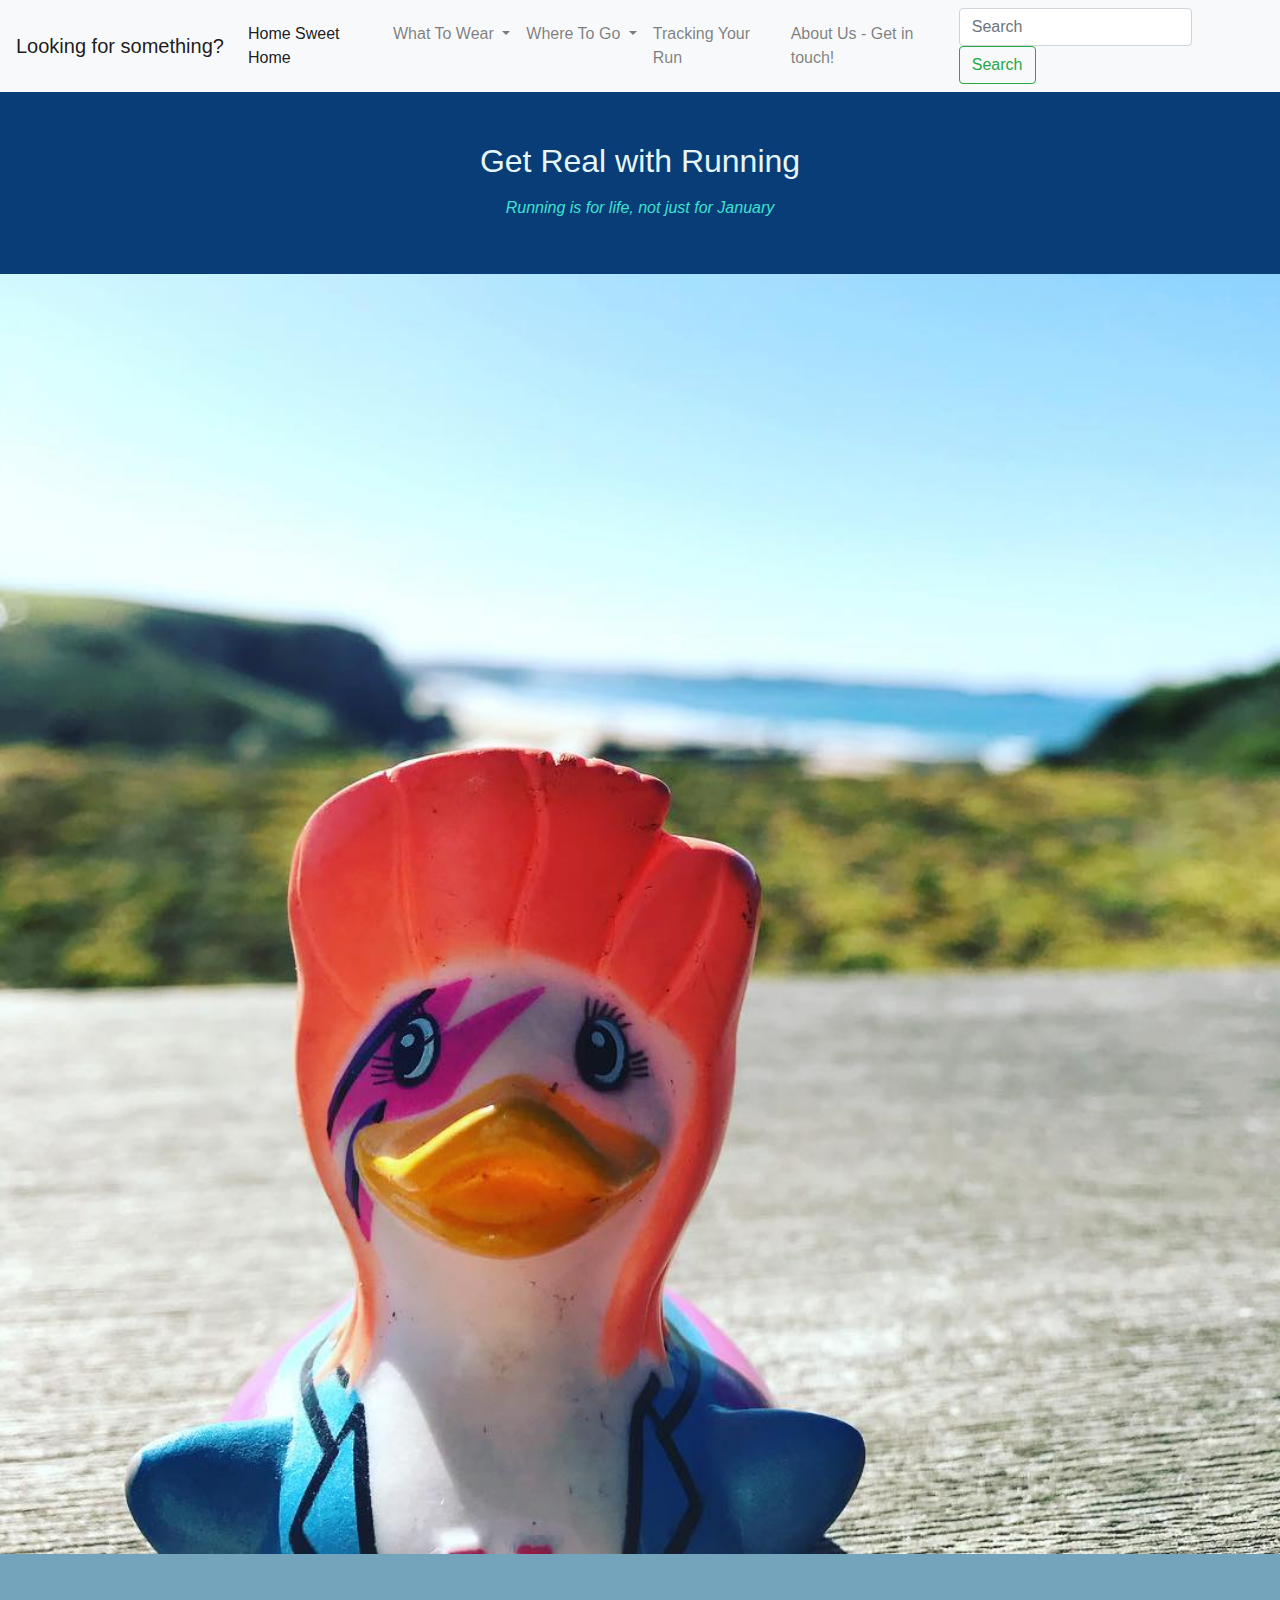
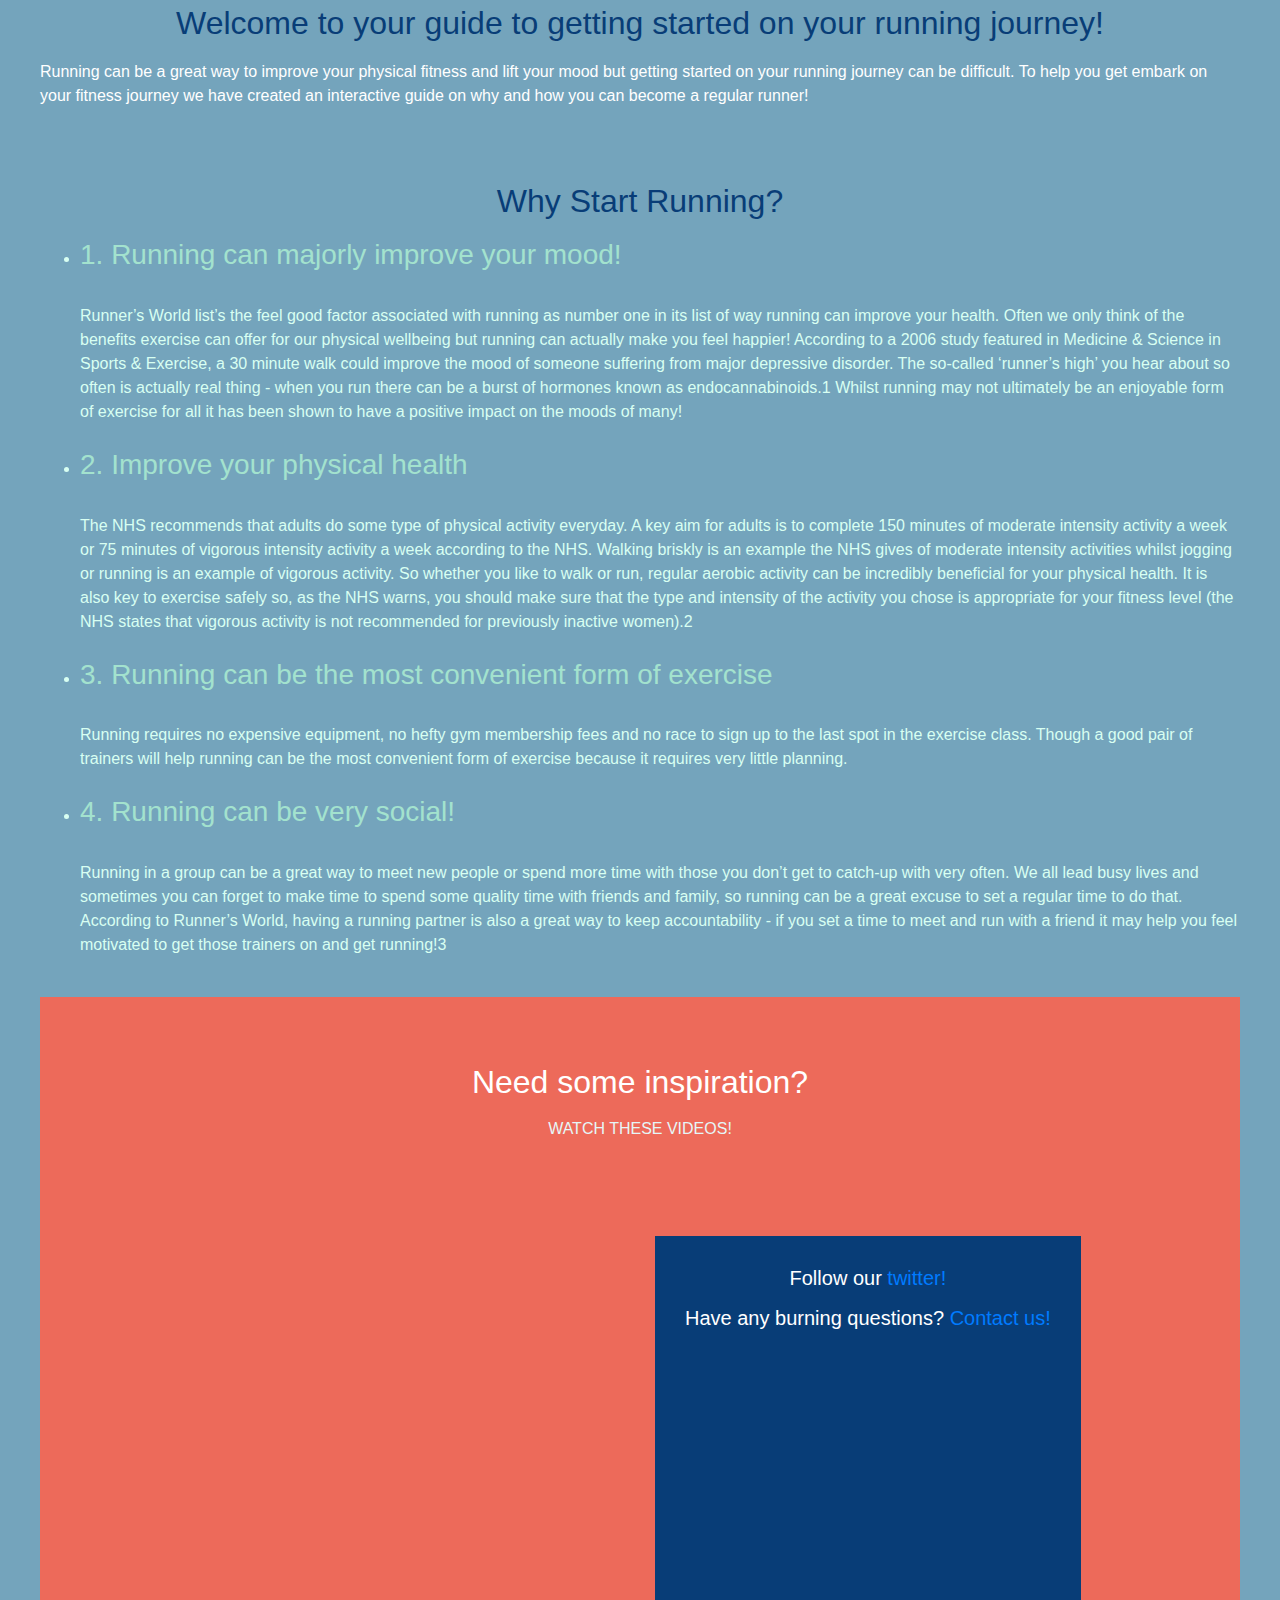
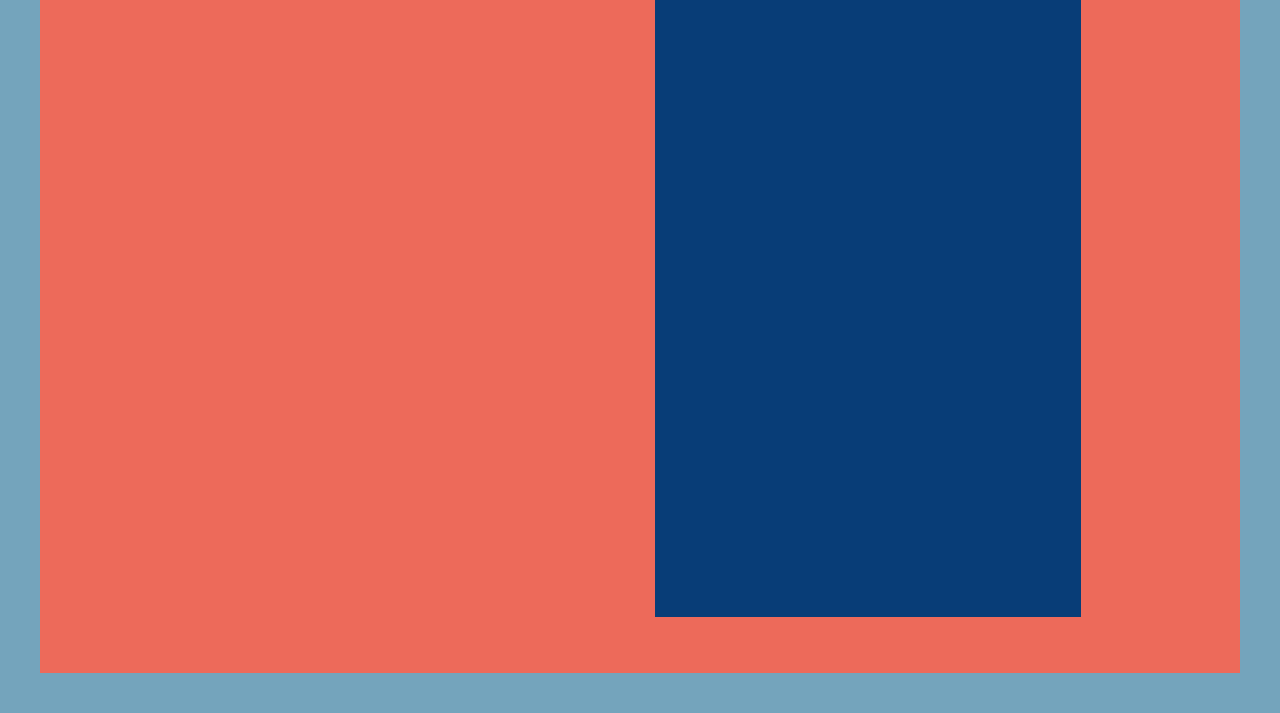
==== commit 73c772fa: "First page almost there, contacts TBC" ====
--- a/index.html
+++ b/index.html
@@ -43,7 +43,7 @@
       <li>
         <a class="nav-link" > Tracking Your Run </a>
       </li>
-        <a class="nav-link" href="./contact.html">Contact Us</a>
+        <a class="nav-link" href="./contact.html">About Us - Get in touch!</a>
       </li>
     </ul>
     <form class="form-inline my-2 my-lg-0">
@@ -70,39 +70,45 @@
          });
          </script>
 
-    <div class="main" id="page1">
+    <div class="main" class="center" id="page1">
         <link rel="stylesheet" href="https://stackpath.bootstrapcdn.com/bootstrap/4.4.0/css/bootstrap.min.css" integrity="sha384-SI27wrMjH3ZZ89r4o+fGIJtnzkAnFs3E4qz9DIYioCQ5l9Rd/7UAa8DHcaL8jkWt" crossorigin="anonymous">
         <link rel="stylesheet" type="text/css" href="CSS/style.css">
-             <a class="smooth"></a>
-             <h1>History</h1>
-             <p> Southampton Animal Resue Centre (SARC) was founded in 2005, by Robert G. Levinson. His goal was to rescue as many unwanted animals as possible around the Southampton area,
-             and give them a safe place to live until their forever home was found. Today, over 500 animals are handed in to SARC every year, from tiny puppies to giant horses. If you are
-             looking for a furry friend to complete your family, then look no further than the Southampton Animal Rescue Centre, to give a loving pet a second chance at a happy life.</p>
+             <a class="smooth" </a>
+               <div >
+             <h1>Welcome to your guide to getting started on your running journey!</h1>
+             <p> Running can be a great way to improve your physical fitness and lift your mood but getting started on your running journey can be difficult. To help you get embark on your fitness journey we have created an interactive guide on why and how you can become a regular runner!</p>
              <br>
              <br>
-             <h1>Our Mission</h1>
-             <p> Our mission at the SARC is to ensure that as many unwanted animals are taken care of as possible, and that we are able to re-home them as fast as we can. We beleive that every
-               animal deserves to fulfill a happy life, not only by being adopted, but through the care we give them at the SARC before they find their forever home. This care includes: seeing to
-               any medical needs, providing warm blankets and plenty of meals, and daily walks and play time. By interacting with our team, it also helps the animals to gain better people skills,
-               to ensure they're ready for their new life once adopted!
-            <br>
-            <br>
-            <h1>Reasons for Running!</h1>
-               <ul class="lists">
-                   <li > A computer (always a good start)
-                   <li > A text editor (I am using atom)
-                   <li > A web browser (I am using chrome)
-                   <li > Some HTML, CSS and JS files
-               </ul>
+             <h1>Why Start Running?</h1>
+             <ul class="lists">
+               <li > <h3> 1. Running can majorly improve your mood! </h3>
+
+                 <br>
+                 Runner’s World list’s the feel good factor associated with running as number one in its list of way running can improve your health. Often we only think of the benefits exercise can offer for our physical wellbeing but running can actually make you feel happier! According to a 2006 study featured in Medicine & Science in Sports & Exercise, a 30 minute walk could improve the mood of someone suffering from major depressive disorder. The so-called ‘runner’s high’ you hear about so often is actually real thing - when you run there can be a burst of hormones known as endocannabinoids.1 Whilst running may not ultimately be an enjoyable form of exercise for all it has been shown to have a positive impact on the moods of many!
+                 <br>
+                 <br>
+                <li > <h3> 2. Improve your physical health </h3>
+
+                  <br>
+                  The NHS recommends that adults do some type of physical activity everyday. A key aim for adults is to complete 150 minutes of moderate intensity activity a week or 75 minutes of vigorous intensity activity a week according to the NHS. Walking briskly is an example the NHS gives of moderate intensity activities whilst jogging or running is an example of vigorous activity. So whether you like to walk or run, regular aerobic activity can be incredibly beneficial for your physical health. It is also key to exercise safely so, as the NHS warns, you should make sure that the type and intensity of the activity you chose is appropriate for your fitness level (the NHS states that vigorous activity is not recommended for previously inactive women).2
+                  <br>
+                  <br>
+                <li> <h3> 3. Running can be the most convenient form of exercise </h3>
+
+                  <br>
+                  Running requires no expensive equipment, no hefty gym membership fees and no race to sign up to the last spot in the exercise class. Though a good pair of trainers will help running can be the most convenient form of exercise because it requires very little planning.
+                  <br>
+                  <br>
+                <li > <h3> 4. Running can be very social! </h3>
+
+                  <br>
+                  Running in a group can be a great way to meet new people or spend more time with those you don’t get to catch-up with very often. We all lead busy lives and sometimes you can forget to make time to spend some quality time with friends and family, so running can be a great excuse to set a regular time to do that. According to Runner’s World, having a running partner is also a great way to keep accountability - if you set a time to meet and run with a friend it may help you feel motivated to get those trainers on and get running!3
+                  <br>
+                  <br>
+             </ul>
 
            </p></div>
-      <body>
-        <div class="main">
-        <iframe width="420" height="345" src="https://www.youtube.com/embed/tgbNymZ7vqY">
-        </iframe>
-        <a class="smooth"></a>
-      </div>
-      </body>
+
 
       <head>
         <title>Bootstrap Example</title>
@@ -114,26 +120,30 @@
         <script src="https://maxcdn.bootstrapcdn.com/bootstrap/4.4.1/js/bootstrap.min.js"></script>
       </head>
 
-      <body>
-      <div class="container mt-3">
-        <h2>Fill / Equal Widths</h2>
-        <p>Use .flex-fill on flex items to force them into equal widths:</p>
-        <div class="d-flex mb-3">
-          <div class="p-2 flex-fill bg-info">Flex item 1</div>
-          <div class="p-2 flex-fill bg-warning">Flex item 2</div>
-          <div class="p-2 flex-fill bg-primary">Flex item 3</div>
+      <div class="main" id="page3">
+          <div class="container mt-3">
+          <link rel="stylesheet" href="https://stackpath.bootstrapcdn.com/bootstrap/4.4.0/css/bootstrap.min.css" integrity="sha384-SI27wrMjH3ZZ89r4o+fGIJtnzkAnFs3E4qz9DIYioCQ5l9Rd/7UAa8DHcaL8jkWt" crossorigin="anonymous">
+          <link rel="stylesheet" type="text/css" href="CSS/style.css">
+              <h1>Need some inspiration?</h1>
+              <h2>WATCH THESE VIDEOS!</h2>
+              <br>
+              <br>
+              <div class="d-flex mb-3">
+                <div>
+                  <iframe width="560" height="315" src="https://www.youtube.com/embed/UEhMDfLQJXk" frameborder="0" allow="accelerometer; autoplay; encrypted-media; gyroscope; picture-in-picture" allowfullscreen></iframe>
+                </div>
+                <div>
+                  <iframe width="560" height="315" src="https://www.youtube.com/embed/wnHW6o8WMas" frameborder="0" allow="accelerometer; autoplay; encrypted-media; gyroscope; picture-in-picture" allowfullscreen></iframe>
+                <div>
+                  <iframe width="560" height="315" src="https://www.youtube.com/embed/A73HQwEct-o" frameborder="0" allow="accelerometer; autoplay; encrypted-media; gyroscope; picture-in-picture" allowfullscreen></iframe>
+                </div>
         </div>
 
-      </body>
-
-  <div class="main" id="page11">
+  <div class="main" id="page4">
       <link rel="stylesheet" href="https://stackpath.bootstrapcdn.com/bootstrap/4.4.0/css/bootstrap.min.css" integrity="sha384-SI27wrMjH3ZZ89r4o+fGIJtnzkAnFs3E4qz9DIYioCQ5l9Rd/7UAa8DHcaL8jkWt" crossorigin="anonymous">
       <link rel="stylesheet" type="text/css" href="CSS/style.css">
+      <h1> Follow our <a href="https://twitter.com/Twitter?ref_src=twsrc%5Egoogle%7Ctwcamp%5Eserp%7Ctwgr%5Eauthor"> twitter! </a> </h></p>
+        <a> Have any burning questions? </a> <a href="contact.html">Contact us!</a>
 
-Follow our twitter <a href="https://twitter.com/Twitter?ref_src=twsrc%5Egoogle%7Ctwcamp%5Eserp%7Ctwgr%5Eauthor"> here</a> <span class="Apple-converted-space"> </span></span></p>
-
-<a> Have any burning questions? </a>
-  <a href="contact.html">Contact us!</a>
-
-   </div>
+</div>
 </html>
--- a/CSS/style.css
+++ b/CSS/style.css
@@ -2,26 +2,6 @@
   color:#083D77;
   font-family: helvetica
 }
-
-.list {
-  color:green
-}
-
-.lists {
-  color:#ED6A5A
-}
-
-#headingtwo {
-  font-style: italic;
-  font-family: helvetica
-}
-
-body {
-  font-family: helvetica
-
-}
-
-html { scroll-behavior: smooth;}
 
 h1 {
   font-family: 'Helvetica', sans-serif;
@@ -36,7 +16,33 @@
   font-size: 16px;
   text-align: center;
   padding: 0px;
-;
+  ;
+}
+
+h3 {
+  color:#A3E2CE;
+  font-family: helvetica
+  font-style: bold
+}
+
+
+.lists {
+  color:#D8FFF2
+}
+
+#headingtwo {
+  font-style: italic;
+  font-family: helvetica
+}
+
+#headingthree {
+  font-style: italic;
+  font-family: helvetica
+  color:#ED6A5A;
+}
+
+body {
+  font-family: helvetica
 
 }
 
@@ -52,31 +58,28 @@
      }
 
 
-     #navbar a{
-       float: left;
-       display: block;
+ #navbar a{
+   float: left;
+   display: block;
 
-       color: white;
-       text-align: center;
-       padding: 16px 16px;
-       text-decoration: none;
-       font-family: 'Helvetica', sans-serif;
-       font-size: 19px;
-     }
+   color: white;
+   text-align: center;
+   padding: 16px 16px;
+   text-decoration: none;
+   font-family: 'Helvetica', sans-serif;
+   font-size: 19px;
+ }
+
+#page1 h2  {
+  color: #E6F6F7;}
 
 #page1 {
-  color: white;
-  background-color:#74A4BC;
-  padding: 70px;
-  margin: 0px;
-  font-family: 'Noto Sans', sans-serif;
-  font-size: 15px;
-}
-
-#page1 h1  {
-  color: #E6F6F7;}
-  #page1 h2  {
-    color: #E6F6F7;}
+    color: white;
+    background-color:#74A4BC;
+    padding: 40px;
+    margin: 0px;
+    font-family: 'Helvetica', sans-serif;
+  }
 
 #page11 {
     color: turquoise;
@@ -89,20 +92,60 @@
 
 #page11 h1  {
     color: #E6F6F7;}
-    #page1 h2  {
-      color: #E6F6F7;}
 
-#button {
-    background-color: red;
-    border: none;
+
+#page2 {
+    color: #B6D6CC;
+    background-color:#74A4BC;
+    padding: 40px;
+    margin: 0px;
+    font-family: 'Helvetica', sans-serif;
+    font-size: 25px;
+  }
+
+#page3 {
     color: white;
+    background-color:#ED6A5A;
+    padding: 40px;
+    margin: 0px;
+    font-family: 'Helvetica', sans-serif;
+    font-size: 30px;
+  }
+
+#page3 h1  {
+    color: white;}
+
+#page4 {
+    color: #74A4BC;
+    background-color:#083D77;
     padding: 20px;
-    text-align: center;
-    text-decoration: none;
-    opacity: 1;
-      transition: 0.3s;
-      display:block;
-      margin:0 auto;
-    font-size: 16px;
-    cursor: pointer;
-border-radius: 12px;}
+    margin: 0px;
+    font-family: 'Helvetica', sans-serif;
+    font-size: 15px;
+  }
+
+#page4 h1  {
+    color: white;
+    font-size: 20px;
+  }
+
+#page11 {
+    color: turquoise;
+    background-color:#083D77;
+    padding: 40px;
+    margin: 0px;
+    font-family: 'Helvetica', sans-serif;
+    font-size: 30px;
+  }
+
+#page11 h1  {
+    color: #E6F6F7;}
+
+#navbar2{
+    color: #B6D6CC;
+    background-color:#083D77;
+    padding: 40px;
+    margin: 0px;
+    font-family: 'Helvetica', sans-serif;
+    font-size: 25px;
+  }
--- a/CSS/style.css
+++ b/CSS/style.css
@@ -2,26 +2,6 @@
   color:#083D77;
   font-family: helvetica
 }
-
-.list {
-  color:green
-}
-
-.lists {
-  color:#ED6A5A
-}
-
-#headingtwo {
-  font-style: italic;
-  font-family: helvetica
-}
-
-body {
-  font-family: helvetica
-
-}
-
-html { scroll-behavior: smooth;}
 
 h1 {
   font-family: 'Helvetica', sans-serif;
@@ -36,7 +16,33 @@
   font-size: 16px;
   text-align: center;
   padding: 0px;
-;
+  ;
+}
+
+h3 {
+  color:#A3E2CE;
+  font-family: helvetica
+  font-style: bold
+}
+
+
+.lists {
+  color:#D8FFF2
+}
+
+#headingtwo {
+  font-style: italic;
+  font-family: helvetica
+}
+
+#headingthree {
+  font-style: italic;
+  font-family: helvetica
+  color:#ED6A5A;
+}
+
+body {
+  font-family: helvetica
 
 }
 
@@ -52,31 +58,28 @@
      }
 
 
-     #navbar a{
-       float: left;
-       display: block;
+ #navbar a{
+   float: left;
+   display: block;
 
-       color: white;
-       text-align: center;
-       padding: 16px 16px;
-       text-decoration: none;
-       font-family: 'Helvetica', sans-serif;
-       font-size: 19px;
-     }
+   color: white;
+   text-align: center;
+   padding: 16px 16px;
+   text-decoration: none;
+   font-family: 'Helvetica', sans-serif;
+   font-size: 19px;
+ }
+
+#page1 h2  {
+  color: #E6F6F7;}
 
 #page1 {
-  color: white;
-  background-color:#74A4BC;
-  padding: 70px;
-  margin: 0px;
-  font-family: 'Noto Sans', sans-serif;
-  font-size: 15px;
-}
-
-#page1 h1  {
-  color: #E6F6F7;}
-  #page1 h2  {
-    color: #E6F6F7;}
+    color: white;
+    background-color:#74A4BC;
+    padding: 40px;
+    margin: 0px;
+    font-family: 'Helvetica', sans-serif;
+  }
 
 #page11 {
     color: turquoise;
@@ -89,20 +92,60 @@
 
 #page11 h1  {
     color: #E6F6F7;}
-    #page1 h2  {
-      color: #E6F6F7;}
 
-#button {
-    background-color: red;
-    border: none;
+
+#page2 {
+    color: #B6D6CC;
+    background-color:#74A4BC;
+    padding: 40px;
+    margin: 0px;
+    font-family: 'Helvetica', sans-serif;
+    font-size: 25px;
+  }
+
+#page3 {
     color: white;
+    background-color:#ED6A5A;
+    padding: 40px;
+    margin: 0px;
+    font-family: 'Helvetica', sans-serif;
+    font-size: 30px;
+  }
+
+#page3 h1  {
+    color: white;}
+
+#page4 {
+    color: #74A4BC;
+    background-color:#083D77;
     padding: 20px;
-    text-align: center;
-    text-decoration: none;
-    opacity: 1;
-      transition: 0.3s;
-      display:block;
-      margin:0 auto;
-    font-size: 16px;
-    cursor: pointer;
-border-radius: 12px;}
+    margin: 0px;
+    font-family: 'Helvetica', sans-serif;
+    font-size: 15px;
+  }
+
+#page4 h1  {
+    color: white;
+    font-size: 20px;
+  }
+
+#page11 {
+    color: turquoise;
+    background-color:#083D77;
+    padding: 40px;
+    margin: 0px;
+    font-family: 'Helvetica', sans-serif;
+    font-size: 30px;
+  }
+
+#page11 h1  {
+    color: #E6F6F7;}
+
+#navbar2{
+    color: #B6D6CC;
+    background-color:#083D77;
+    padding: 40px;
+    margin: 0px;
+    font-family: 'Helvetica', sans-serif;
+    font-size: 25px;
+  }
--- a/CSS/style.css
+++ b/CSS/style.css
@@ -2,26 +2,6 @@
   color:#083D77;
   font-family: helvetica
 }
-
-.list {
-  color:green
-}
-
-.lists {
-  color:#ED6A5A
-}
-
-#headingtwo {
-  font-style: italic;
-  font-family: helvetica
-}
-
-body {
-  font-family: helvetica
-
-}
-
-html { scroll-behavior: smooth;}
 
 h1 {
   font-family: 'Helvetica', sans-serif;
@@ -36,7 +16,33 @@
   font-size: 16px;
   text-align: center;
   padding: 0px;
-;
+  ;
+}
+
+h3 {
+  color:#A3E2CE;
+  font-family: helvetica
+  font-style: bold
+}
+
+
+.lists {
+  color:#D8FFF2
+}
+
+#headingtwo {
+  font-style: italic;
+  font-family: helvetica
+}
+
+#headingthree {
+  font-style: italic;
+  font-family: helvetica
+  color:#ED6A5A;
+}
+
+body {
+  font-family: helvetica
 
 }
 
@@ -52,31 +58,28 @@
      }
 
 
-     #navbar a{
-       float: left;
-       display: block;
+ #navbar a{
+   float: left;
+   display: block;
 
-       color: white;
-       text-align: center;
-       padding: 16px 16px;
-       text-decoration: none;
-       font-family: 'Helvetica', sans-serif;
-       font-size: 19px;
-     }
+   color: white;
+   text-align: center;
+   padding: 16px 16px;
+   text-decoration: none;
+   font-family: 'Helvetica', sans-serif;
+   font-size: 19px;
+ }
+
+#page1 h2  {
+  color: #E6F6F7;}
 
 #page1 {
-  color: white;
-  background-color:#74A4BC;
-  padding: 70px;
-  margin: 0px;
-  font-family: 'Noto Sans', sans-serif;
-  font-size: 15px;
-}
-
-#page1 h1  {
-  color: #E6F6F7;}
-  #page1 h2  {
-    color: #E6F6F7;}
+    color: white;
+    background-color:#74A4BC;
+    padding: 40px;
+    margin: 0px;
+    font-family: 'Helvetica', sans-serif;
+  }
 
 #page11 {
     color: turquoise;
@@ -89,20 +92,60 @@
 
 #page11 h1  {
     color: #E6F6F7;}
-    #page1 h2  {
-      color: #E6F6F7;}
 
-#button {
-    background-color: red;
-    border: none;
+
+#page2 {
+    color: #B6D6CC;
+    background-color:#74A4BC;
+    padding: 40px;
+    margin: 0px;
+    font-family: 'Helvetica', sans-serif;
+    font-size: 25px;
+  }
+
+#page3 {
     color: white;
+    background-color:#ED6A5A;
+    padding: 40px;
+    margin: 0px;
+    font-family: 'Helvetica', sans-serif;
+    font-size: 30px;
+  }
+
+#page3 h1  {
+    color: white;}
+
+#page4 {
+    color: #74A4BC;
+    background-color:#083D77;
     padding: 20px;
-    text-align: center;
-    text-decoration: none;
-    opacity: 1;
-      transition: 0.3s;
-      display:block;
-      margin:0 auto;
-    font-size: 16px;
-    cursor: pointer;
-border-radius: 12px;}
+    margin: 0px;
+    font-family: 'Helvetica', sans-serif;
+    font-size: 15px;
+  }
+
+#page4 h1  {
+    color: white;
+    font-size: 20px;
+  }
+
+#page11 {
+    color: turquoise;
+    background-color:#083D77;
+    padding: 40px;
+    margin: 0px;
+    font-family: 'Helvetica', sans-serif;
+    font-size: 30px;
+  }
+
+#page11 h1  {
+    color: #E6F6F7;}
+
+#navbar2{
+    color: #B6D6CC;
+    background-color:#083D77;
+    padding: 40px;
+    margin: 0px;
+    font-family: 'Helvetica', sans-serif;
+    font-size: 25px;
+  }
--- a/CSS/style.css
+++ b/CSS/style.css
@@ -2,26 +2,6 @@
   color:#083D77;
   font-family: helvetica
 }
-
-.list {
-  color:green
-}
-
-.lists {
-  color:#ED6A5A
-}
-
-#headingtwo {
-  font-style: italic;
-  font-family: helvetica
-}
-
-body {
-  font-family: helvetica
-
-}
-
-html { scroll-behavior: smooth;}
 
 h1 {
   font-family: 'Helvetica', sans-serif;
@@ -36,7 +16,33 @@
   font-size: 16px;
   text-align: center;
   padding: 0px;
-;
+  ;
+}
+
+h3 {
+  color:#A3E2CE;
+  font-family: helvetica
+  font-style: bold
+}
+
+
+.lists {
+  color:#D8FFF2
+}
+
+#headingtwo {
+  font-style: italic;
+  font-family: helvetica
+}
+
+#headingthree {
+  font-style: italic;
+  font-family: helvetica
+  color:#ED6A5A;
+}
+
+body {
+  font-family: helvetica
 
 }
 
@@ -52,31 +58,28 @@
      }
 
 
-     #navbar a{
-       float: left;
-       display: block;
+ #navbar a{
+   float: left;
+   display: block;
 
-       color: white;
-       text-align: center;
-       padding: 16px 16px;
-       text-decoration: none;
-       font-family: 'Helvetica', sans-serif;
-       font-size: 19px;
-     }
+   color: white;
+   text-align: center;
+   padding: 16px 16px;
+   text-decoration: none;
+   font-family: 'Helvetica', sans-serif;
+   font-size: 19px;
+ }
+
+#page1 h2  {
+  color: #E6F6F7;}
 
 #page1 {
-  color: white;
-  background-color:#74A4BC;
-  padding: 70px;
-  margin: 0px;
-  font-family: 'Noto Sans', sans-serif;
-  font-size: 15px;
-}
-
-#page1 h1  {
-  color: #E6F6F7;}
-  #page1 h2  {
-    color: #E6F6F7;}
+    color: white;
+    background-color:#74A4BC;
+    padding: 40px;
+    margin: 0px;
+    font-family: 'Helvetica', sans-serif;
+  }
 
 #page11 {
     color: turquoise;
@@ -89,20 +92,60 @@
 
 #page11 h1  {
     color: #E6F6F7;}
-    #page1 h2  {
-      color: #E6F6F7;}
 
-#button {
-    background-color: red;
-    border: none;
+
+#page2 {
+    color: #B6D6CC;
+    background-color:#74A4BC;
+    padding: 40px;
+    margin: 0px;
+    font-family: 'Helvetica', sans-serif;
+    font-size: 25px;
+  }
+
+#page3 {
     color: white;
+    background-color:#ED6A5A;
+    padding: 40px;
+    margin: 0px;
+    font-family: 'Helvetica', sans-serif;
+    font-size: 30px;
+  }
+
+#page3 h1  {
+    color: white;}
+
+#page4 {
+    color: #74A4BC;
+    background-color:#083D77;
     padding: 20px;
-    text-align: center;
-    text-decoration: none;
-    opacity: 1;
-      transition: 0.3s;
-      display:block;
-      margin:0 auto;
-    font-size: 16px;
-    cursor: pointer;
-border-radius: 12px;}
+    margin: 0px;
+    font-family: 'Helvetica', sans-serif;
+    font-size: 15px;
+  }
+
+#page4 h1  {
+    color: white;
+    font-size: 20px;
+  }
+
+#page11 {
+    color: turquoise;
+    background-color:#083D77;
+    padding: 40px;
+    margin: 0px;
+    font-family: 'Helvetica', sans-serif;
+    font-size: 30px;
+  }
+
+#page11 h1  {
+    color: #E6F6F7;}
+
+#navbar2{
+    color: #B6D6CC;
+    background-color:#083D77;
+    padding: 40px;
+    margin: 0px;
+    font-family: 'Helvetica', sans-serif;
+    font-size: 25px;
+  }
--- a/CSS/style.css
+++ b/CSS/style.css
@@ -2,26 +2,6 @@
   color:#083D77;
   font-family: helvetica
 }
-
-.list {
-  color:green
-}
-
-.lists {
-  color:#ED6A5A
-}
-
-#headingtwo {
-  font-style: italic;
-  font-family: helvetica
-}
-
-body {
-  font-family: helvetica
-
-}
-
-html { scroll-behavior: smooth;}
 
 h1 {
   font-family: 'Helvetica', sans-serif;
@@ -36,7 +16,33 @@
   font-size: 16px;
   text-align: center;
   padding: 0px;
-;
+  ;
+}
+
+h3 {
+  color:#A3E2CE;
+  font-family: helvetica
+  font-style: bold
+}
+
+
+.lists {
+  color:#D8FFF2
+}
+
+#headingtwo {
+  font-style: italic;
+  font-family: helvetica
+}
+
+#headingthree {
+  font-style: italic;
+  font-family: helvetica
+  color:#ED6A5A;
+}
+
+body {
+  font-family: helvetica
 
 }
 
@@ -52,31 +58,28 @@
      }
 
 
-     #navbar a{
-       float: left;
-       display: block;
+ #navbar a{
+   float: left;
+   display: block;
 
-       color: white;
-       text-align: center;
-       padding: 16px 16px;
-       text-decoration: none;
-       font-family: 'Helvetica', sans-serif;
-       font-size: 19px;
-     }
+   color: white;
+   text-align: center;
+   padding: 16px 16px;
+   text-decoration: none;
+   font-family: 'Helvetica', sans-serif;
+   font-size: 19px;
+ }
+
+#page1 h2  {
+  color: #E6F6F7;}
 
 #page1 {
-  color: white;
-  background-color:#74A4BC;
-  padding: 70px;
-  margin: 0px;
-  font-family: 'Noto Sans', sans-serif;
-  font-size: 15px;
-}
-
-#page1 h1  {
-  color: #E6F6F7;}
-  #page1 h2  {
-    color: #E6F6F7;}
+    color: white;
+    background-color:#74A4BC;
+    padding: 40px;
+    margin: 0px;
+    font-family: 'Helvetica', sans-serif;
+  }
 
 #page11 {
     color: turquoise;
@@ -89,20 +92,60 @@
 
 #page11 h1  {
     color: #E6F6F7;}
-    #page1 h2  {
-      color: #E6F6F7;}
 
-#button {
-    background-color: red;
-    border: none;
+
+#page2 {
+    color: #B6D6CC;
+    background-color:#74A4BC;
+    padding: 40px;
+    margin: 0px;
+    font-family: 'Helvetica', sans-serif;
+    font-size: 25px;
+  }
+
+#page3 {
     color: white;
+    background-color:#ED6A5A;
+    padding: 40px;
+    margin: 0px;
+    font-family: 'Helvetica', sans-serif;
+    font-size: 30px;
+  }
+
+#page3 h1  {
+    color: white;}
+
+#page4 {
+    color: #74A4BC;
+    background-color:#083D77;
     padding: 20px;
-    text-align: center;
-    text-decoration: none;
-    opacity: 1;
-      transition: 0.3s;
-      display:block;
-      margin:0 auto;
-    font-size: 16px;
-    cursor: pointer;
-border-radius: 12px;}
+    margin: 0px;
+    font-family: 'Helvetica', sans-serif;
+    font-size: 15px;
+  }
+
+#page4 h1  {
+    color: white;
+    font-size: 20px;
+  }
+
+#page11 {
+    color: turquoise;
+    background-color:#083D77;
+    padding: 40px;
+    margin: 0px;
+    font-family: 'Helvetica', sans-serif;
+    font-size: 30px;
+  }
+
+#page11 h1  {
+    color: #E6F6F7;}
+
+#navbar2{
+    color: #B6D6CC;
+    background-color:#083D77;
+    padding: 40px;
+    margin: 0px;
+    font-family: 'Helvetica', sans-serif;
+    font-size: 25px;
+  }
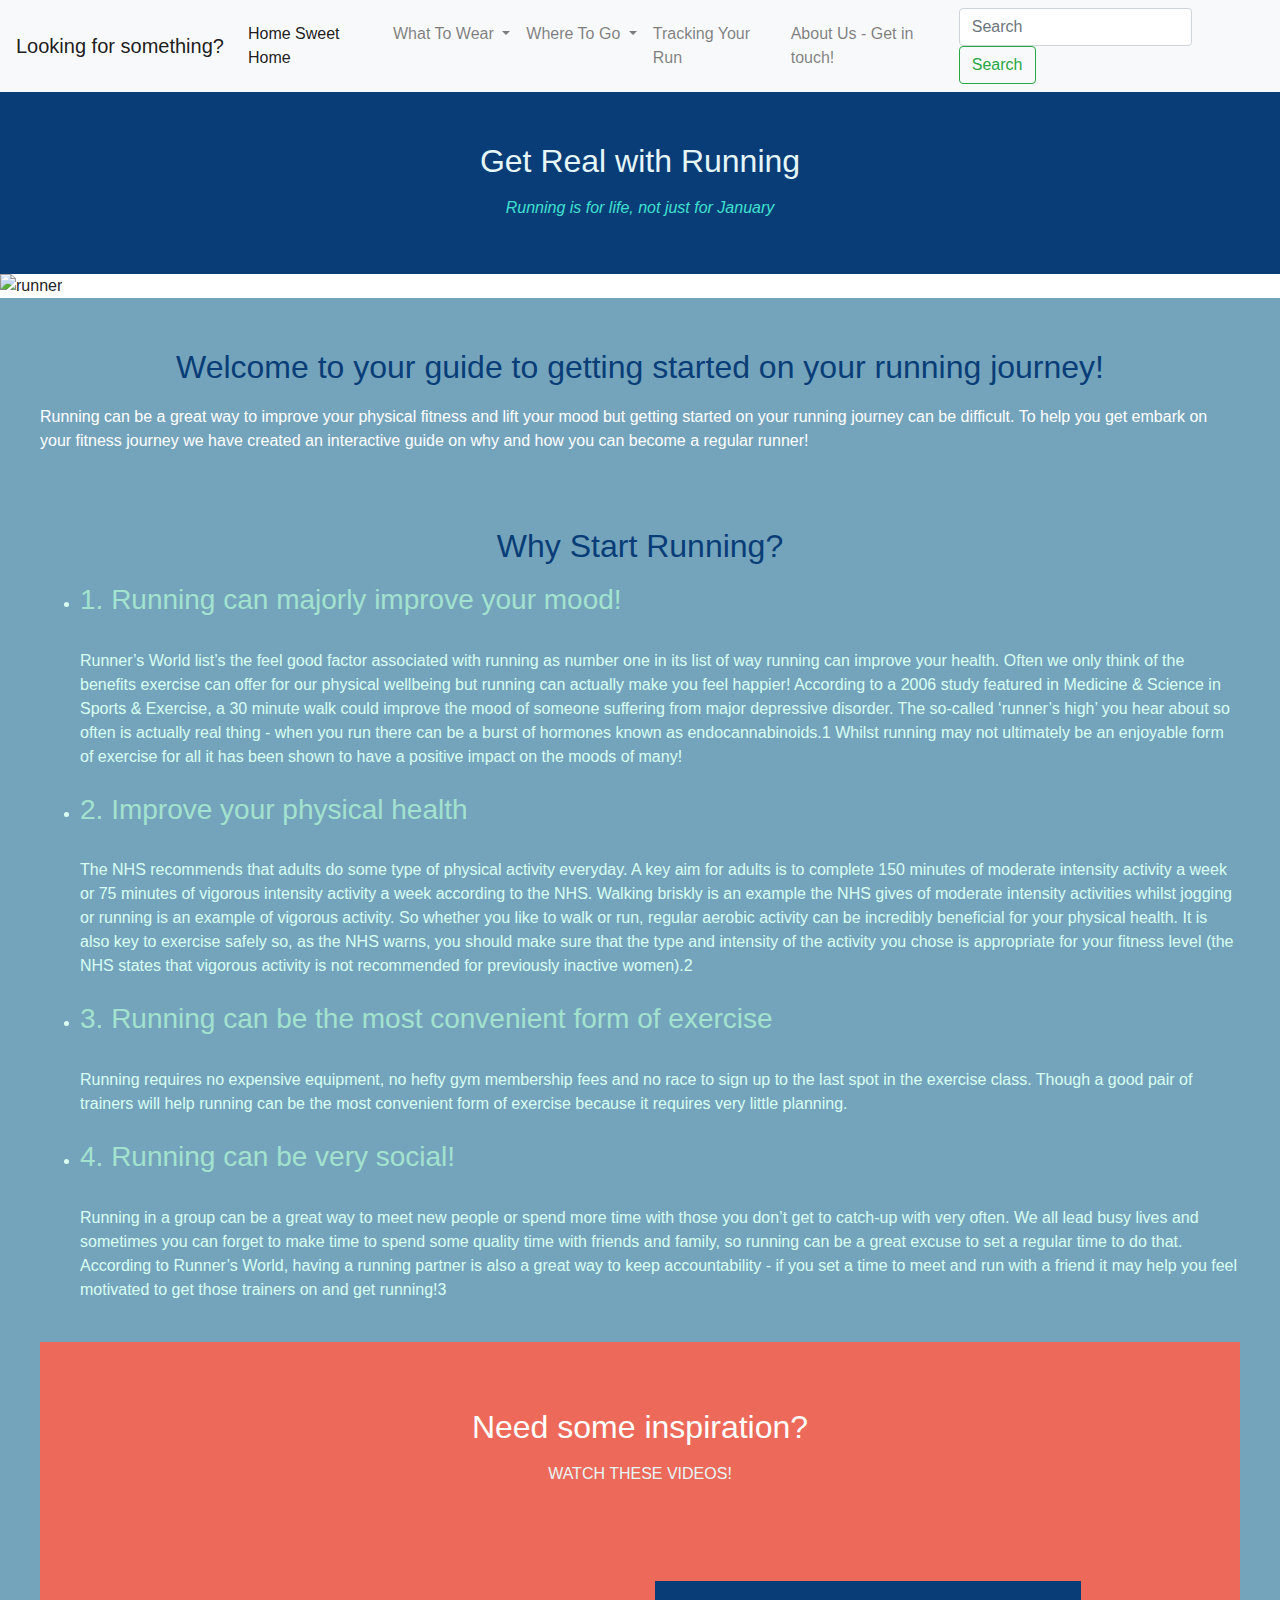
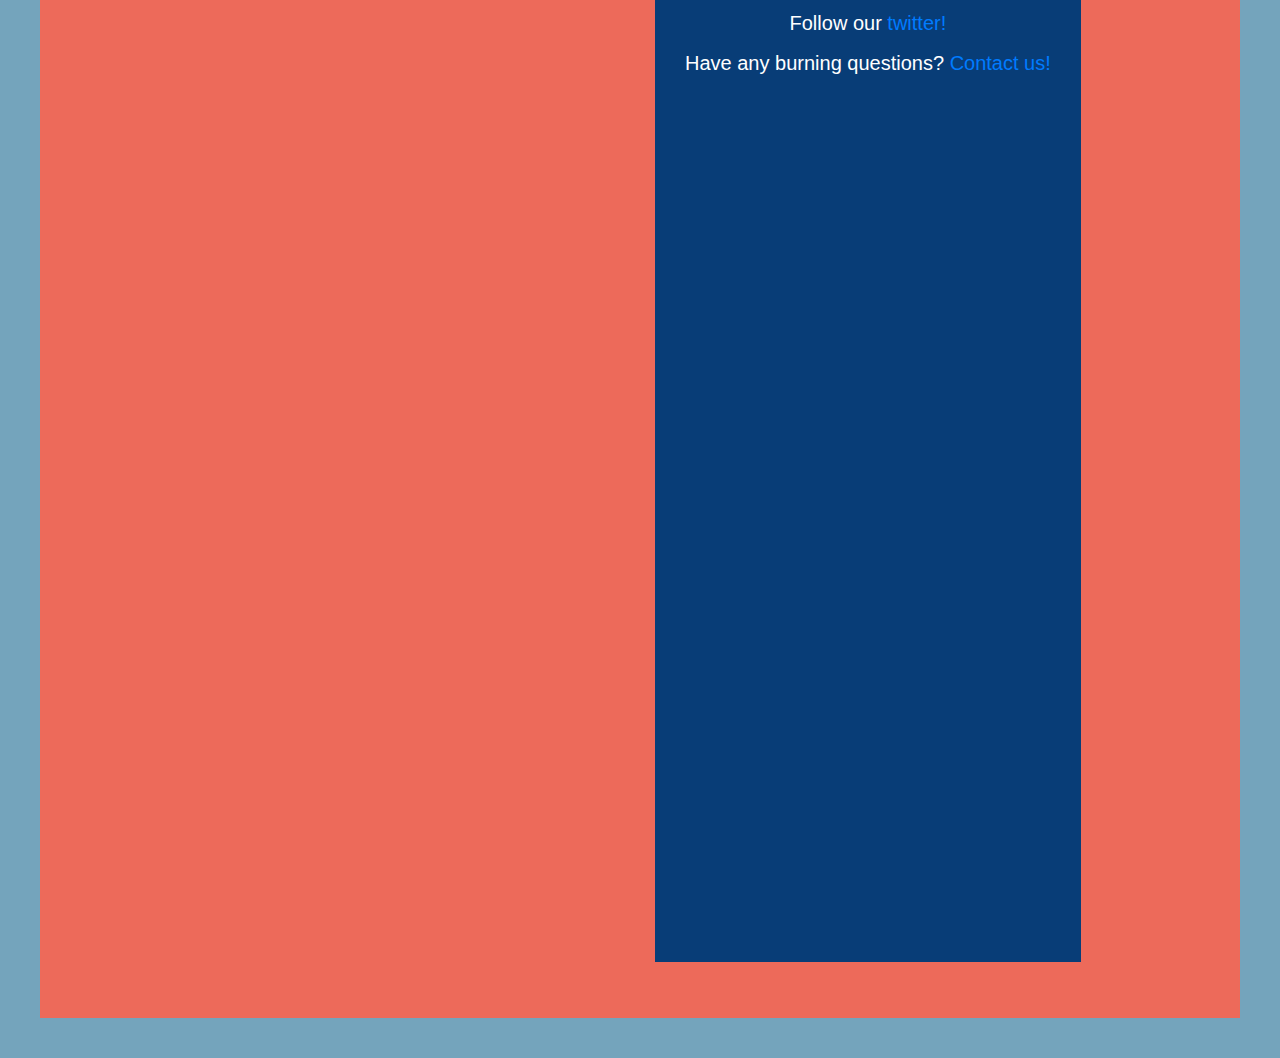
==== commit 45c0e61e: "tried photo" ====
--- a/index.html
+++ b/index.html
@@ -60,7 +60,7 @@
       <h2 id="headingtwo" >Running is for life, not just for January</h2>
    </p></div>
 
-   <img src="duck.jpg" alt="ducks" style="width:100%">
+   <img src="runner.jpg" alt="runner" style="width:100%">
          <script>
          $(function () {
            $(document).scroll(function () {
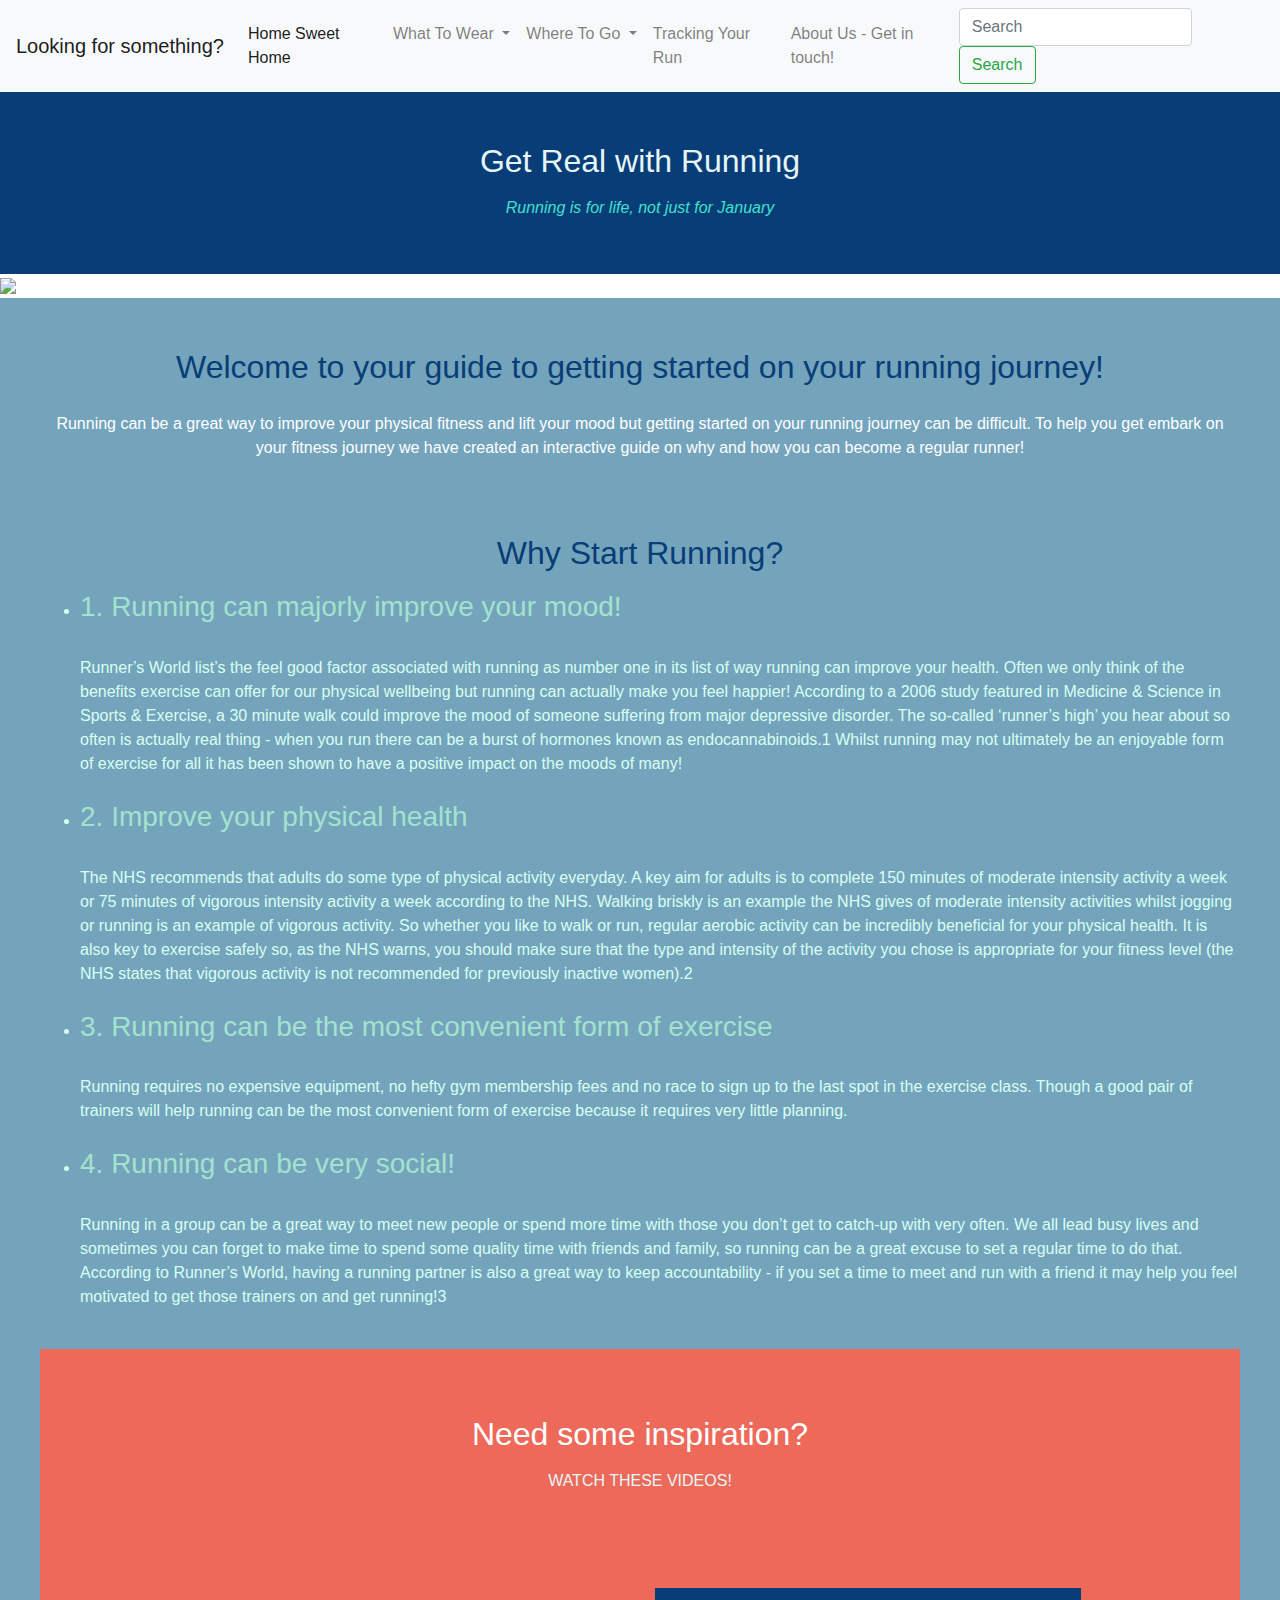
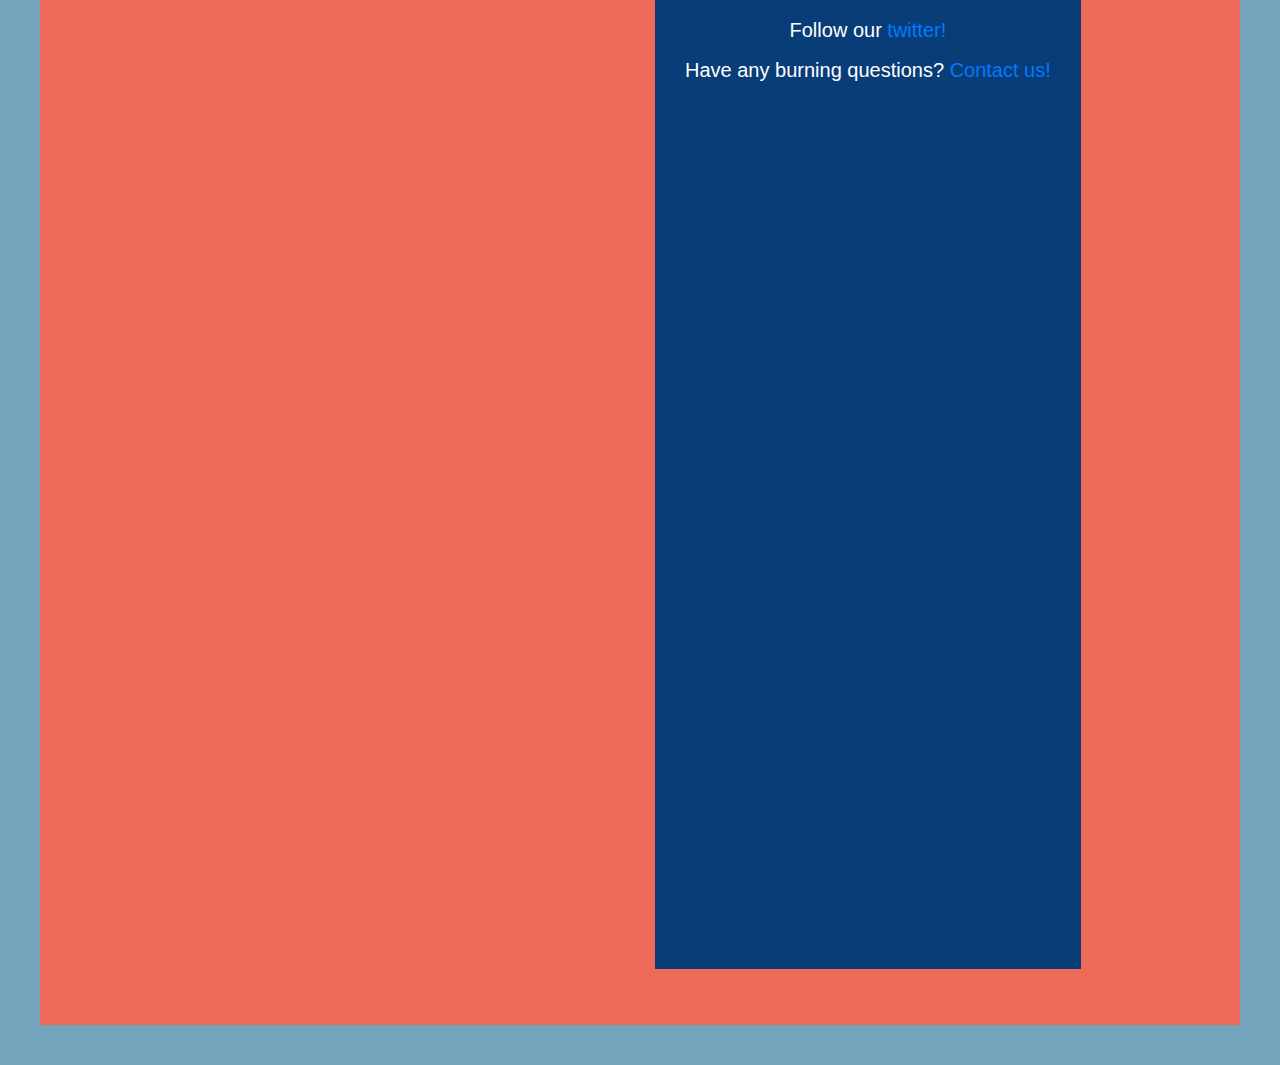
==== commit 3de1b5fe: "Final (maybe)" ====
--- a/index.html
+++ b/index.html
@@ -60,15 +60,7 @@
       <h2 id="headingtwo" >Running is for life, not just for January</h2>
    </p></div>
 
-   <img src="runner.jpg" alt="runner" style="width:100%">
-         <script>
-         $(function () {
-           $(document).scroll(function () {
-             var $nav = $(".navbar-fixed-top");
-             $nav.toggleClass('scrolled', $(this).scrollTop() > $nav.height());
-           });
-         });
-         </script>
+   <img src="https://www.justrunlah.com/wp-content/uploads/2015/09/HAPALUA-Happy-Runners-front-web.jpg" style="width:100%">
 
     <div class="main" class="center" id="page1">
         <link rel="stylesheet" href="https://stackpath.bootstrapcdn.com/bootstrap/4.4.0/css/bootstrap.min.css" integrity="sha384-SI27wrMjH3ZZ89r4o+fGIJtnzkAnFs3E4qz9DIYioCQ5l9Rd/7UAa8DHcaL8jkWt" crossorigin="anonymous">
@@ -76,7 +68,7 @@
              <a class="smooth" </a>
                <div >
              <h1>Welcome to your guide to getting started on your running journey!</h1>
-             <p> Running can be a great way to improve your physical fitness and lift your mood but getting started on your running journey can be difficult. To help you get embark on your fitness journey we have created an interactive guide on why and how you can become a regular runner!</p>
+             <p> <center>Running can be a great way to improve your physical fitness and lift your mood but getting started on your running journey can be difficult. To help you get embark on your fitness journey we have created an interactive guide on why and how you can become a regular runner!</center></p>
              <br>
              <br>
              <h1>Why Start Running?</h1>
@@ -142,8 +134,13 @@
   <div class="main" id="page4">
       <link rel="stylesheet" href="https://stackpath.bootstrapcdn.com/bootstrap/4.4.0/css/bootstrap.min.css" integrity="sha384-SI27wrMjH3ZZ89r4o+fGIJtnzkAnFs3E4qz9DIYioCQ5l9Rd/7UAa8DHcaL8jkWt" crossorigin="anonymous">
       <link rel="stylesheet" type="text/css" href="CSS/style.css">
-      <h1> Follow our <a href="https://twitter.com/Twitter?ref_src=twsrc%5Egoogle%7Ctwcamp%5Eserp%7Ctwgr%5Eauthor"> twitter! </a> </h></p>
-        <a> Have any burning questions? </a> <a href="contact.html">Contact us!</a>
-
-</div>
+      <h1><center> Follow our <a href="https://twitter.com/Twitter?ref_src=twsrc%5Egoogle%7Ctwcamp%5Eserp%7Ctwgr%5Eauthor"> twitter! </a> </center></h></p>
+        <a> <center>Have any burning questions? </a> <a href="contact.html">Contact us!</center></a>
+          <div class="icon-bar">
+            <a href="#" class="facebook"><i class="fa fa-facebook"></i></a>
+            <a href="#" class="twitter"><i class="fa fa-twitter"></i></a>
+            <a href="#" class="google"><i class="fa fa-google"></i></a>
+            <a href="#" class="linkedin"><i class="fa fa-linkedin"></i></a>
+            <a href="#" class="youtube"><i class="fa fa-youtube"></i></a>
+          </div>
 </html>
--- a/CSS/style.css
+++ b/CSS/style.css
@@ -1,6 +1,7 @@
 h1 {
   color:#083D77;
   font-family: helvetica
+  font-size: 50px;
 }
 
 h1 {
@@ -149,3 +150,84 @@
     font-family: 'Helvetica', sans-serif;
     font-size: 25px;
   }
+
+#page5 {
+    color: #083D77;
+    background-color:#E6F6F7;
+    padding: 10px;
+    margin: 150px;
+    font-family: 'Helvetica', sans-serif;
+    font-size: 20px;
+  }
+
+#page5 h1  {
+    color: #083D77;
+    font-size: 30px;
+    font-style: italic;
+  }
+
+#page6 {
+      color: #083D77;
+      background-color:#A3E2CE;
+      padding: 20px;
+      margin: 80px;
+      font-family: 'Helvetica', sans-serif;
+      font-size: 20px;
+    }
+
+#page6 h1  {
+      color: #083D77;
+      font-size: 30px;
+      font-style: italic;
+    }
+
+.icon-bar {
+  position: fixed;
+  top: 50%;
+  -webkit-transform: translateY(-50%);
+  -ms-transform: translateY(-50%);
+  transform: translateY(-50%);
+}
+
+
+.icon-bar a {
+  display: block;
+  text-align: center;
+  padding: 16px;
+  transition: all 0.3s ease;
+  color: white;
+  font-size: 20px;
+}
+
+
+.icon-bar a:hover {
+  background-color: #000;
+}
+
+.facebook {
+  background: #3B5998;
+  color: white;
+}
+
+.twitter {
+  background: #55ACEE;
+  color: white;
+}
+
+
+.youtube {
+  background: #bb0000;
+  color: white;
+}
+
+.flex-container {
+  display: flex;
+  justify-content: center;
+}
+
+.background-image {
+  background-image: url('http://upandhumming.com/wp-content/uploads/2016/12/happy-runners-819x1024.jpg');
+  background-repeat: no-repeat;
+  background-attachment: fixed;
+  background-size: cover;
+}
--- a/CSS/style.css
+++ b/CSS/style.css
@@ -1,6 +1,7 @@
 h1 {
   color:#083D77;
   font-family: helvetica
+  font-size: 50px;
 }
 
 h1 {
@@ -149,3 +150,84 @@
     font-family: 'Helvetica', sans-serif;
     font-size: 25px;
   }
+
+#page5 {
+    color: #083D77;
+    background-color:#E6F6F7;
+    padding: 10px;
+    margin: 150px;
+    font-family: 'Helvetica', sans-serif;
+    font-size: 20px;
+  }
+
+#page5 h1  {
+    color: #083D77;
+    font-size: 30px;
+    font-style: italic;
+  }
+
+#page6 {
+      color: #083D77;
+      background-color:#A3E2CE;
+      padding: 20px;
+      margin: 80px;
+      font-family: 'Helvetica', sans-serif;
+      font-size: 20px;
+    }
+
+#page6 h1  {
+      color: #083D77;
+      font-size: 30px;
+      font-style: italic;
+    }
+
+.icon-bar {
+  position: fixed;
+  top: 50%;
+  -webkit-transform: translateY(-50%);
+  -ms-transform: translateY(-50%);
+  transform: translateY(-50%);
+}
+
+
+.icon-bar a {
+  display: block;
+  text-align: center;
+  padding: 16px;
+  transition: all 0.3s ease;
+  color: white;
+  font-size: 20px;
+}
+
+
+.icon-bar a:hover {
+  background-color: #000;
+}
+
+.facebook {
+  background: #3B5998;
+  color: white;
+}
+
+.twitter {
+  background: #55ACEE;
+  color: white;
+}
+
+
+.youtube {
+  background: #bb0000;
+  color: white;
+}
+
+.flex-container {
+  display: flex;
+  justify-content: center;
+}
+
+.background-image {
+  background-image: url('http://upandhumming.com/wp-content/uploads/2016/12/happy-runners-819x1024.jpg');
+  background-repeat: no-repeat;
+  background-attachment: fixed;
+  background-size: cover;
+}
--- a/CSS/style.css
+++ b/CSS/style.css
@@ -1,6 +1,7 @@
 h1 {
   color:#083D77;
   font-family: helvetica
+  font-size: 50px;
 }
 
 h1 {
@@ -149,3 +150,84 @@
     font-family: 'Helvetica', sans-serif;
     font-size: 25px;
   }
+
+#page5 {
+    color: #083D77;
+    background-color:#E6F6F7;
+    padding: 10px;
+    margin: 150px;
+    font-family: 'Helvetica', sans-serif;
+    font-size: 20px;
+  }
+
+#page5 h1  {
+    color: #083D77;
+    font-size: 30px;
+    font-style: italic;
+  }
+
+#page6 {
+      color: #083D77;
+      background-color:#A3E2CE;
+      padding: 20px;
+      margin: 80px;
+      font-family: 'Helvetica', sans-serif;
+      font-size: 20px;
+    }
+
+#page6 h1  {
+      color: #083D77;
+      font-size: 30px;
+      font-style: italic;
+    }
+
+.icon-bar {
+  position: fixed;
+  top: 50%;
+  -webkit-transform: translateY(-50%);
+  -ms-transform: translateY(-50%);
+  transform: translateY(-50%);
+}
+
+
+.icon-bar a {
+  display: block;
+  text-align: center;
+  padding: 16px;
+  transition: all 0.3s ease;
+  color: white;
+  font-size: 20px;
+}
+
+
+.icon-bar a:hover {
+  background-color: #000;
+}
+
+.facebook {
+  background: #3B5998;
+  color: white;
+}
+
+.twitter {
+  background: #55ACEE;
+  color: white;
+}
+
+
+.youtube {
+  background: #bb0000;
+  color: white;
+}
+
+.flex-container {
+  display: flex;
+  justify-content: center;
+}
+
+.background-image {
+  background-image: url('http://upandhumming.com/wp-content/uploads/2016/12/happy-runners-819x1024.jpg');
+  background-repeat: no-repeat;
+  background-attachment: fixed;
+  background-size: cover;
+}
--- a/CSS/style.css
+++ b/CSS/style.css
@@ -1,6 +1,7 @@
 h1 {
   color:#083D77;
   font-family: helvetica
+  font-size: 50px;
 }
 
 h1 {
@@ -149,3 +150,84 @@
     font-family: 'Helvetica', sans-serif;
     font-size: 25px;
   }
+
+#page5 {
+    color: #083D77;
+    background-color:#E6F6F7;
+    padding: 10px;
+    margin: 150px;
+    font-family: 'Helvetica', sans-serif;
+    font-size: 20px;
+  }
+
+#page5 h1  {
+    color: #083D77;
+    font-size: 30px;
+    font-style: italic;
+  }
+
+#page6 {
+      color: #083D77;
+      background-color:#A3E2CE;
+      padding: 20px;
+      margin: 80px;
+      font-family: 'Helvetica', sans-serif;
+      font-size: 20px;
+    }
+
+#page6 h1  {
+      color: #083D77;
+      font-size: 30px;
+      font-style: italic;
+    }
+
+.icon-bar {
+  position: fixed;
+  top: 50%;
+  -webkit-transform: translateY(-50%);
+  -ms-transform: translateY(-50%);
+  transform: translateY(-50%);
+}
+
+
+.icon-bar a {
+  display: block;
+  text-align: center;
+  padding: 16px;
+  transition: all 0.3s ease;
+  color: white;
+  font-size: 20px;
+}
+
+
+.icon-bar a:hover {
+  background-color: #000;
+}
+
+.facebook {
+  background: #3B5998;
+  color: white;
+}
+
+.twitter {
+  background: #55ACEE;
+  color: white;
+}
+
+
+.youtube {
+  background: #bb0000;
+  color: white;
+}
+
+.flex-container {
+  display: flex;
+  justify-content: center;
+}
+
+.background-image {
+  background-image: url('http://upandhumming.com/wp-content/uploads/2016/12/happy-runners-819x1024.jpg');
+  background-repeat: no-repeat;
+  background-attachment: fixed;
+  background-size: cover;
+}
--- a/CSS/style.css
+++ b/CSS/style.css
@@ -1,6 +1,7 @@
 h1 {
   color:#083D77;
   font-family: helvetica
+  font-size: 50px;
 }
 
 h1 {
@@ -149,3 +150,84 @@
     font-family: 'Helvetica', sans-serif;
     font-size: 25px;
   }
+
+#page5 {
+    color: #083D77;
+    background-color:#E6F6F7;
+    padding: 10px;
+    margin: 150px;
+    font-family: 'Helvetica', sans-serif;
+    font-size: 20px;
+  }
+
+#page5 h1  {
+    color: #083D77;
+    font-size: 30px;
+    font-style: italic;
+  }
+
+#page6 {
+      color: #083D77;
+      background-color:#A3E2CE;
+      padding: 20px;
+      margin: 80px;
+      font-family: 'Helvetica', sans-serif;
+      font-size: 20px;
+    }
+
+#page6 h1  {
+      color: #083D77;
+      font-size: 30px;
+      font-style: italic;
+    }
+
+.icon-bar {
+  position: fixed;
+  top: 50%;
+  -webkit-transform: translateY(-50%);
+  -ms-transform: translateY(-50%);
+  transform: translateY(-50%);
+}
+
+
+.icon-bar a {
+  display: block;
+  text-align: center;
+  padding: 16px;
+  transition: all 0.3s ease;
+  color: white;
+  font-size: 20px;
+}
+
+
+.icon-bar a:hover {
+  background-color: #000;
+}
+
+.facebook {
+  background: #3B5998;
+  color: white;
+}
+
+.twitter {
+  background: #55ACEE;
+  color: white;
+}
+
+
+.youtube {
+  background: #bb0000;
+  color: white;
+}
+
+.flex-container {
+  display: flex;
+  justify-content: center;
+}
+
+.background-image {
+  background-image: url('http://upandhumming.com/wp-content/uploads/2016/12/happy-runners-819x1024.jpg');
+  background-repeat: no-repeat;
+  background-attachment: fixed;
+  background-size: cover;
+}
